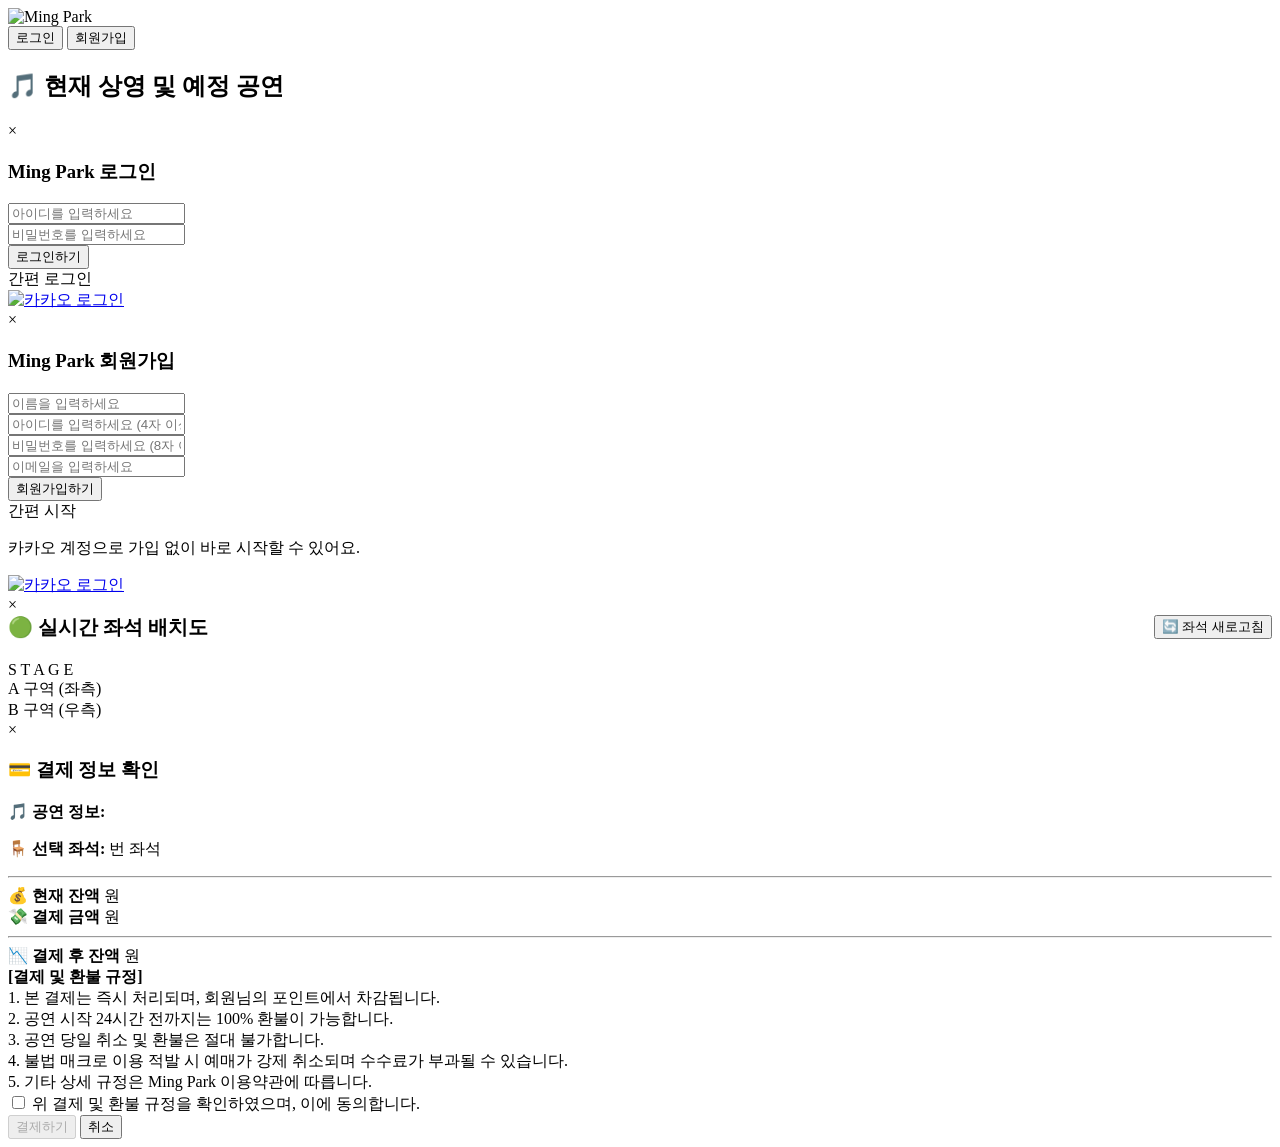
==== src/main/resources/static/index.html @ 30ff4caa "공연 삭제 및 수정 API 구현 및 프론트엔드 구현" ====
<!DOCTYPE html>
<html lang="ko">
<head>
    <meta charset="UTF-8">
    <title>Ming Park - 인기 공연 예매</title>
    <link rel="stylesheet" href="/css/style.css">
    <script src="/js/mypage.js" defer></script>
    <style>
        /* 💡 점 3개(케밥 메뉴)를 위한 추가 CSS */
        .concert-card { position: relative; } /* 메뉴 위치 기준점 */
        .kebab-menu { position: absolute; top: 10px; right: 10px; z-index: 10; }
        .kebab-btn {
            background: white; border: 1px solid #ddd; border-radius: 50%;
            width: 30px; height: 30px; font-size: 18px; font-weight: bold;
            cursor: pointer; display: flex; align-items: center; justify-content: center;
            box-shadow: 0 2px 4px rgba(0,0,0,0.1); padding-bottom: 4px;
        }
        .kebab-dropdown {
            display: none; position: absolute; right: 0; top: 35px;
            background: white; border: 1px solid #ddd; box-shadow: 0 4px 8px rgba(0,0,0,0.15);
            border-radius: 5px; min-width: 100px; overflow: hidden;
        }
        .kebab-dropdown.show { display: block; }
        .kebab-dropdown button {
            width: 100%; padding: 10px; border: none; background: transparent;
            color: #dc3545; font-weight: bold; cursor: pointer; text-align: center;
        }
        .kebab-dropdown button:hover { background: #f8d7da; }
    </style>
</head>
<body>

<div class="navbar">
    <div class="navbar-brand" onclick="showListPage()">
        <img class="brand-logo" src="/images/mingpark-logo.png" alt="Ming Park">
    </div>
    <div class="auth-area" id="auth-area"></div>
</div>

<div class="container">
    <section id="list-section" class="page-section active">
        <h2>🎵 현재 상영 및 예정 공연</h2>
        <div id="concert-container"></div>
        <div id="pagination"></div>
    </section>

    <section id="detail-section" class="page-section">
        <div class="detail-layout" id="detail-content"></div>
    </section>

    <section id="mypage-section" class="page-section"></section>
</div>

<div class="modal-overlay" id="login-modal">
    <div class="modal-box">
        <span class="modal-close" onclick="closeModal('login-modal')">&times;</span>
        <h3>Ming Park 로그인</h3>
        <div class="input-group"><input type="text" id="loginId" placeholder="아이디를 입력하세요"></div>
        <div class="input-group"><input type="password" id="password" placeholder="비밀번호를 입력하세요"></div>
        <button class="modal-submit" onclick="handleLogin()">로그인하기</button>
        <div class="modal-divider">간편 로그인</div>
        <a class="kakao-login-button" href="/members/kakao/login" aria-label="카카오 로그인">
            <img src="/images/kakao_login_medium_narrow.png" alt="카카오 로그인">
        </a>
    </div>
</div>

<div class="modal-overlay" id="signup-modal">
    <div class="modal-box">
        <span class="modal-close" onclick="closeModal('signup-modal')">&times;</span>
        <h3>Ming Park 회원가입</h3>
        <div class="input-group"><input type="text" id="newName" placeholder="이름을 입력하세요"></div>
        <div class="input-group"><input type="text" id="newLoginId" placeholder="아이디를 입력하세요 (4자 이상)"></div>
        <div class="input-group"><input type="password" id="newPassword" placeholder="비밀번호를 입력하세요 (8자 이상)"></div>
        <div class="input-group"><input type="email" id="newEmail" placeholder="이메일을 입력하세요"></div>
        <button class="modal-submit" onclick="handleSignup()">회원가입하기</button>
        <div class="modal-divider">간편 시작</div>
        <p class="social-hint">카카오 계정으로 가입 없이 바로 시작할 수 있어요.</p>
        <a class="kakao-login-button" href="/members/kakao/login" aria-label="카카오로 시작하기">
            <img src="/images/kakao_login_medium_narrow.png" alt="카카오 로그인">
        </a>
    </div>
</div>

<div class="modal-overlay" id="seat-modal">
    <div class="modal-box seat-modal-box">
        <span class="modal-close" onclick="closeModal('seat-modal')">&times;</span>
        <div style="display: flex; justify-content: space-between; align-items: center; margin-bottom: 20px;">
            <h3 style="margin: 0; font-size: 20px;">🟢 실시간 좌석 배치도</h3>
            <button id="refresh-seats-btn" class="refresh-btn">
                <span>🔄</span> 좌석 새로고침
            </button>
        </div>
        <div class="stage-area">S T A G E</div>
        <div class="zone-container">
            <div class="seat-zone"><div class="zone-title">A 구역 (좌측)</div><div id="zone-A" class="seat-grid"></div></div>
            <div class="seat-zone"><div class="zone-title">B 구역 (우측)</div><div id="zone-B" class="seat-grid"></div></div>
        </div>
    </div>
</div>

<div class="modal-overlay" id="payment-modal">
    <div class="modal-box payment-modal-box">
        <span class="modal-close" onclick="cancelPayment()">&times;</span>
        <h3 class="payment-header">💳 결제 정보 확인</h3>

        <div class="receipt-box">
            <p><strong>🎵 공연 정보:</strong> <span id="pay-concert-title"></span></p>
            <p><strong>🪑 선택 좌석:</strong> <span id="pay-seat-number"></span>번 좌석</p>

            <hr class="divider-dashed">

            <div class="receipt-row">
                <span><strong>💰 현재 잔액</strong></span>
                <span><span id="my-point" class="receipt-value"></span> 원</span>
            </div>

            <div class="receipt-row">
                <span><strong>💸 결제 금액</strong></span>
                <span><span id="pay-price" class="receipt-value text-red"></span> 원</span>
            </div>

            <hr class="divider-solid">

            <div class="receipt-row">
                <span><strong>📉 결제 후 잔액</strong></span>
                <span><span id="pay-remain-point" class="receipt-value text-bold"></span> 원</span>
            </div>
        </div>

        <div class="terms-box">
            <strong>[결제 및 환불 규정]</strong><br>
            1. 본 결제는 즉시 처리되며, 회원님의 포인트에서 차감됩니다.<br>
            2. 공연 시작 24시간 전까지는 100% 환불이 가능합니다.<br>
            3. 공연 당일 취소 및 환불은 절대 불가합니다.<br>
            4. 불법 매크로 이용 적발 시 예매가 강제 취소되며 수수료가 부과될 수 있습니다.<br>
            5. 기타 상세 규정은 Ming Park 이용약관에 따릅니다.
        </div>

        <label class="agree-label">
            <input type="checkbox" id="agree-checkbox" class="agree-checkbox" onchange="togglePayButton()">
            <span>위 결제 및 환불 규정을 확인하였으며, 이에 동의합니다.</span>
        </label>

        <div class="btn-group">
            <button class="btn btn-primary" id="btn-pay-submit" onclick="proceedPayment()" disabled>결제하기</button>
            <button class="btn btn-danger" onclick="cancelPayment()">취소</button>
        </div>
    </div>
</div>

<script>
    let currentPage = 0;
    let targetConcertId = null;
    let myCurrentPoints = 0;
    let currentReservationId = null;
    let currentConcertTitle = "";
    let currentConcertPrice = 0;

    window.onload = function() {
        syncLoginStatus();
        loadConcerts(currentPage);

        const urlParams = new URLSearchParams(window.location.search);
        const targetId = urlParams.get('target');

        if (targetId) {
            loadConcertDetail(targetId);
        }
    };

    function checkLoginStatus() {
        const authArea = document.getElementById('auth-area');
        const loginUser = localStorage.getItem("loginMemberName");
        const loginRole = localStorage.getItem("loginMemberRole");

        if (loginUser) {
            const registerButton = loginRole === 'ADMIN'
                ? `<button class="nav-btn btn-primary" onclick="location.href='/register.html'">공연 등록</button>`
                : '';
            authArea.innerHTML = `
                <span class="user-welcome" style="cursor:pointer;" onclick="showMyPage()">👋 ${loginUser}님 환영합니다!</span>
                ${registerButton}
                <button class="nav-btn btn-secondary" onclick="handleLogout()">로그아웃</button>
            `;
        } else {
            authArea.innerHTML = `
                <button class="nav-btn btn-primary" onclick="openModal('login-modal')">로그인</button>
                <button class="nav-btn btn-secondary" onclick="openModal('signup-modal')">회원가입</button>
            `;
        }
    }

    function openModal(id) { document.getElementById(id).style.display = 'flex'; }
    function closeModal(id) { document.getElementById(id).style.display = 'none'; }

    function syncLoginStatus() {
        fetch('/members/me', { credentials: 'include' })
            .then(res => res.json())
            .then(result => {
                if (result.status === 'authenticated') {
                    localStorage.setItem("loginMemberName", result.memberName);
                    localStorage.setItem("loginMemberRole", result.role);
                } else {
                    localStorage.removeItem("loginMemberName");
                    localStorage.removeItem("loginMemberRole");
                }
                checkLoginStatus();
            })
            .catch(() => checkLoginStatus());
    }

    function handleLogin() {
        const loginId = document.getElementById('loginId').value;
        const password = document.getElementById('password').value;
        fetch('/members/login', {
            method: 'POST',
            headers: { 'Content-Type': 'application/json' },
            credentials: 'include',
            body: JSON.stringify({ loginId, password })
        })
            .then(res => res.json())
            .then(result => {
                if (result.status === 'success') {
                    alert(result.memberName + '님, 환영합니다!');
                    localStorage.setItem("loginMemberName", result.memberName);
                    localStorage.setItem("loginMemberRole", result.role);
                    closeModal('login-modal');
                    checkLoginStatus();
                    loadConcerts(currentPage); // 💡 로그인 시 관리자 메뉴 확인을 위해 목록 새로고침
                } else { alert('정보를 다시 확인해주세요.'); }
            });
    }

    function handleSignup() {
        const name = document.getElementById('newName').value;
        const loginId = document.getElementById('newLoginId').value;
        const password = document.getElementById('newPassword').value;
        const email = document.getElementById('newEmail').value;
        fetch('/members/signup', {
            method: 'POST',
            headers: { 'Content-Type': 'application/json' },
            body: JSON.stringify({ name, loginId, password, email })
        })
            .then(res => res.json())
            .then(result => {
                if (result.status === 'success') {
                    alert('회원가입 완료!'); closeModal('signup-modal'); openModal('login-modal');
                }
            });
    }

    function handleLogout() {
        fetch('/members/logout', { method: 'POST' }).finally(() => {
            localStorage.removeItem("loginMemberName");
            localStorage.removeItem("loginMemberRole");

            const loginIdInput = document.getElementById('loginId');
            const passwordInput = document.getElementById('password');

            if (loginIdInput) loginIdInput.value = '';
            if (passwordInput) passwordInput.value = '';

            alert('로그아웃 되었습니다.');
            showListPage();
            checkLoginStatus();
        });
    }

    function showListPage() {
        document.querySelectorAll('.page-section').forEach(s => s.classList.remove('active'));
        document.getElementById('detail-section').classList.remove('active');
        document.getElementById('mypage-section').classList.remove('active');
        document.getElementById('list-section').classList.add('active');
        loadConcerts(currentPage);
    }

    function showMyPage() {
        const myPageSection = document.getElementById('mypage-section');

        fetch('/mypage.html')
            .then(res => {
                if (!res.ok) throw new Error("mypage.html 파일을 찾을 수 없습니다.");
                return res.text();
            })
            .then(htmlTemplate => {
                myPageSection.innerHTML = htmlTemplate;

                document.querySelectorAll('.page-section').forEach(s => s.classList.remove('active'));
                myPageSection.classList.add('active');

                return fetch('/api/users/me/points', { credentials: 'include' });
            })
            .then(res => {
                if (res && (res.status === 401 || res.status === 403)) {
                    handle401Error();
                    return null;
                }
                return res ? res.json() : null;
            })
            .then(data => {
                if (!data) return;

                const name = data.name || localStorage.getItem("loginMemberName") || "-";
                const email = data.email || "-";
                myCurrentPoints = data.point !== undefined ? data.point : myCurrentPoints;

                document.getElementById('my-name').innerText = name;
                document.getElementById('my-email').innerText = email;
                document.getElementById('my-point').innerText = Number(myCurrentPoints).toLocaleString() + "P";
            })
            .catch((err) => {
                console.warn("백엔드 API 미완성 또는 유휴 상태로 가상 마이페이지 데이터 출력: ", err.message);
                if (document.getElementById('my-name')) {
                    document.getElementById('my-name').innerText = localStorage.getItem("loginMemberName") || "테스트유저";
                    document.getElementById('my-email').innerText = "test-user@mingpark.com";
                    document.getElementById('my-point').innerText = Number(myCurrentPoints).toLocaleString() + "P";
                }
            });
    }

    // 💡 loadConcerts: 관리자일 때만 카드 우측 상단에 점 3개 메뉴 렌더링
    function loadConcerts(page) {
        currentPage = page;
        fetch(`/api/concerts?page=${page}&size=6`)
            .then(res => res.json())
            .then(data => {
                const container = document.getElementById('concert-container');
                container.innerHTML = '';

                const userRole = localStorage.getItem("loginMemberRole");
                const isAdmin = userRole === 'ADMIN';

                data.content.forEach(concert => {
                    const card = document.createElement('div');
                    card.className = 'concert-card';
                    card.onclick = () => loadConcertDetail(concert.concertId);

                    // 💡 점 3개(케밥 메뉴) HTML. 이벤트 버블링 방지 처리 포함
                    const kebabHtml = isAdmin ? `
    <div class="kebab-menu" onclick="event.stopPropagation()">
        <button class="kebab-btn" onclick="toggleKebabMenu(event, ${concert.concertId})">⋮</button>
        <div id="dropdown-${concert.concertId}" class="kebab-dropdown">
            <button onclick="editConcertAction(${concert.concertId})">공연 수정</button> <!-- 💡 추가 -->
            <button onclick="deleteConcertAction(event, ${concert.concertId})">공연 삭제</button>
        </div>
    </div>
` : '';

                    card.innerHTML = `
                        ${kebabHtml}
                        <div>
                            <img class="concert-image" src="${concert.image}">
                            <div class="concert-title">${concert.concertTitle}</div>
                            <div class="concert-info">📍 장소: ${concert.place || '추후 공지'}</div>
                            <div class="concert-info">📅 날짜: ${concert.concertDate}</div>
                        </div>
                    `;
                    container.appendChild(card);
                });
                renderPagination(data.totalPages);
            });
    }

    function loadConcertDetail(concertId) {
        targetConcertId = concertId;
        fetch(`/api/concerts/${concertId}`)
            .then(res => res.json())
            .then(concert => {
                currentConcertTitle = concert.concertTitle;
                currentConcertPrice = concert.concertPrice;
                const detailContent = document.getElementById('detail-content');
                const priceFormatted = Number(concert.concertPrice).toLocaleString();

                detailContent.innerHTML = `
                    <section><img class="poster" src="${concert.image}"></section>
                    <section>
                        <h1 class="detail-title">${concert.concertTitle}</h1>
                        <p class="description">${concert.description || '등록된 공연 설명이 없습니다.'}</p>
                        <div class="info-row"><span class="info-label">장소</span><span>${concert.place || '장소 미정'}</span></div>
                        <div class="info-row"><span class="info-label">공연 일정</span><span>${concert.concertDate} ${concert.concertTime}</span></div>
                        <div class="info-row"><span class="info-label">가격</span><span>${priceFormatted}원</span></div>
                        <div class="info-row"><span class="info-label">예매 여부</span><span>${concert.reservationAvailable ? '예매 가능' : '예매 불가'}</span></div>

                        <div class="actions">
                            <button class="btn btn-secondary" onclick="showListPage()">목록으로</button>
                            <button class="btn btn-primary" ${concert.reservationAvailable ? '' : 'disabled'} onclick="tryReserve()">
                                ${concert.reservationAvailable ? '예매하기' : '예매 불가'}
                            </button>
                        </div>
                    </section>
                `;
                document.getElementById('list-section').classList.remove('active');
                document.getElementById('detail-section').classList.add('active');
            })
            .catch(() => alert("공연 상세 정보를 불러오는 데 실패했습니다."));
    }

    function tryReserve() {
        const loginUser = localStorage.getItem("loginMemberName");
        if (!loginUser) {
            alert("🔒 로그인이 필요한 서비스입니다! 상단의 로그인 버튼을 이용해 주세요.");
            openModal('login-modal');
            return;
        }
        openModal('seat-modal');
        loadSeats();
    }

    function loadSeats() {
        if (!targetConcertId) return;

        const zoneA = document.getElementById("zone-A");
        const zoneB = document.getElementById("zone-B");
        zoneA.innerHTML = "동기화 중...";
        zoneB.innerHTML = "동기화 중...";

        fetch(`/api/concerts/${targetConcertId}/seats`, { credentials: 'include' })
            .then(res => {
                if (res.status === 401) {
                    handle401Error();
                    throw new Error("Unauthorized");
                }
                return res.json();
            })
            .then(data => {
                zoneA.innerHTML = "";
                zoneB.innerHTML = "";

                data.forEach(seat => {
                    const seatDiv = document.createElement("div");
                    seatDiv.className = `seat ${seat.status}`;
                    seatDiv.innerText = seat.seatNumber;

                    if (seat.status === 'AVAILABLE') {
                        seatDiv.onclick = () => {
                            if (confirm(`${seat.seatNumber}번 좌석을 선택 하시겠습니까?`)) {
                                const actualSeatId = seat.seatId !== undefined ? seat.seatId : (seat.id !== undefined ? seat.id : seat.seatNumber);
                                startReservationFlow(targetConcertId, actualSeatId, seat.seatNumber);
                            }
                        };
                    }

                    if (seat.seatNumber <= 25) zoneA.appendChild(seatDiv);
                    else zoneB.appendChild(seatDiv);
                });
            })
            .catch(() => {
                zoneA.innerHTML = ""; zoneB.innerHTML = "";
                for (let i = 1; i <= 50; i++) {
                    const seatDiv = document.createElement("div");
                    seatDiv.className = `seat AVAILABLE`;
                    seatDiv.innerText = i;
                    seatDiv.onclick = () => {
                        if (confirm(`${i}번 좌석을 선택하시겠습니까?`)) {
                            startReservationFlow(targetConcertId, i, i);
                        }
                    };
                    if (i <= 25) zoneA.appendChild(seatDiv);
                    else zoneB.appendChild(seatDiv);
                }
            });
    }

    function startReservationFlow(concertId, seatId, seatNumber) {
        //좌석 선정시 HOLD 상태로 바꾸는 API 호출
        fetch(`/api/concerts/${concertId}/seats/${seatId}/hold`, {
            method: 'POST',
            headers: { 'Content-Type': 'application/json' },
            credentials: 'include'
        })
            .then(async res => {
                if (res.status === 401) {
                    handle401Error();
                    return;
                }

                const result = await res.json();

                if (res.ok) {
                    const reservationResult = await createReservation(concertId, seatId);

                    if (!reservationResult || reservationResult.status !== "success") {
                        alert(reservationResult?.message || "예매 생성에 실패했습니다.");
                        loadSeats();
                        return;
                    }
                    const reservationId = reservationResult.reservationId;

                    currentReservationId = reservationId;

                    try {
                        const pointRes = await fetch('/api/users/me/points', { credentials: 'include' });
                        if (pointRes.ok) {
                            const pointData = await pointRes.json();
                            myCurrentPoints = pointData.point !== undefined ? pointData.point : 0;
                        }
                    } catch (e) {
                        console.error("잔액 조회 중 에러 발생:", e);
                    }

                    document.getElementById("pay-concert-title").innerText = currentConcertTitle;
                    document.getElementById("pay-seat-number").innerText = seatNumber;
                    document.getElementById("pay-price").innerText = Number(currentConcertPrice).toLocaleString();
                    document.getElementById("my-point").innerText = Number(myCurrentPoints).toLocaleString();

                    const remainPoint = myCurrentPoints - currentConcertPrice;
                    const remainEl = document.getElementById("pay-remain-point");

                    if (remainPoint < 0) {
                        remainEl.innerText = "잔액 부족 (" + Number(remainPoint).toLocaleString() + ")";
                        remainEl.style.color = "#e53935";
                    } else {
                        remainEl.innerText = Number(remainPoint).toLocaleString();
                        remainEl.style.color = "#4CAF50";
                    }

                    document.getElementById("agree-checkbox").checked = false;
                    const payBtn = document.getElementById("btn-pay-submit");
                    payBtn.disabled = true;
                    payBtn.style.backgroundColor = "#ccc";
                    payBtn.style.cursor = "not-allowed";

                    openModal('payment-modal');

                } else {
                    alert(result.message || "아쉽습니다! 이미 다른 분이 선택한 좌석입니다.");
                    loadSeats();
                }
            })
            .catch(() => {
                alert("좌석 선점 중 오류가 발생했습니다.");
                loadSeats();
            });
    }

    async function createReservation(concertId, seatId) {
        const res = await fetch(`/api/concerts/${concertId}/seats/${seatId}/reservations`, {
            method: 'POST',
            headers: { 'Content-Type': 'application/json' },
            credentials: 'include'
        });

        if (res.status === 401) {
            handle401Error();
            return null;
        }

        return await res.json();
    }

    async function payReservation(reservationId) {
        const res = await fetch(`/api/reservations/${reservationId}/payment`, {
            method: 'POST',
            headers: { 'Content-Type': 'application/json' },
            credentials: 'include'
        });

        const result = await res.json();

        if (res.ok && result.status === "success") {
            alert(result.message || "결제가 완료되었습니다.");
        } else {
            alert(result.message || "결제에 실패했습니다.");
        }
    }

    async function failReservation(reservationId) {
        const res = await fetch(`/api/reservations/${reservationId}/fail`, {
            method: 'POST',
            headers: { 'Content-Type': 'application/json' },
            credentials: 'include'
        });

        if (res.status === 401) {
            handle401Error();
            return null;
        }

        return await res.json();
    }

    function handle401Error() {
        alert("🔒 세션이 만료되어 로그인이 해제되었습니다. 다시 로그인해 주세요!");
        closeModal('seat-modal');
        localStorage.removeItem("loginMemberName");
        localStorage.removeItem("loginMemberRole");
        checkLoginStatus();
        showListPage();
    }

    function renderPagination(totalPages) {
        const pageContainer = document.getElementById('pagination');
        pageContainer.innerHTML = '';
        if (totalPages <= 1) return;

        const prevBtn = document.createElement('button');
        prevBtn.className = 'page-btn'; prevBtn.innerText = '이전';
        prevBtn.disabled = currentPage === 0; prevBtn.onclick = () => loadConcerts(currentPage - 1);
        pageContainer.appendChild(prevBtn);

        for (let i = 0; i < totalPages; i++) {
            const btn = document.createElement('button');
            btn.className = `page-btn ${i === currentPage ? 'active' : ''}`;
            btn.innerText = i + 1; btn.onclick = () => loadConcerts(i);
            pageContainer.appendChild(btn);
        }

        const nextBtn = document.createElement('button');
        nextBtn.className = 'page-btn'; nextBtn.innerText = '다음';
        nextBtn.disabled = currentPage === totalPages - 1; nextBtn.onclick = () => loadConcerts(currentPage + 1);
        pageContainer.appendChild(nextBtn);
    }

    async function proceedPayment() {
        closeModal('payment-modal');
        await payReservation(currentReservationId);
        closeModal('seat-modal');
        loadSeats();
    }

    async function cancelPayment() {
        closeModal('payment-modal');
        await failReservation(currentReservationId);
        alert("결제가 취소되었습니다.");
        closeModal('seat-modal');
        loadSeats();
    }

    document.getElementById("refresh-seats-btn").onclick = loadSeats;
    function togglePayButton() {
        const isChecked = document.getElementById("agree-checkbox").checked;
        document.getElementById("btn-pay-submit").disabled = !isChecked;
    }

    // 💡 점 3개 팝업 메뉴 토글 함수
    function toggleKebabMenu(event, concertId) {
        event.stopPropagation(); // 카드 클릭(상세페이지 이동) 방지
        const dropdown = document.getElementById(`dropdown-${concertId}`);

        // 다른 열려있는 메뉴 닫기
        document.querySelectorAll('.kebab-dropdown').forEach(el => {
            if(el !== dropdown) el.classList.remove('show');
        });
        dropdown.classList.toggle('show');
    }

    // 💡 실제 공연 삭제 호출 함수
    function deleteConcertAction(event, concertId) {
        event.stopPropagation(); // 카드 클릭 방지
        if (!confirm("⚠️ 정말 이 공연을 삭제하시겠습니까? 연결된 좌석과 예매 내역이 모두 삭제됩니다.")) {
            document.getElementById(`dropdown-${concertId}`).classList.remove('show');
            return;
        }

        fetch(`/api/concerts/${concertId}`, {
            method: 'DELETE',
            credentials: 'include'
        })
            .then(async res => {
                if (res.ok) {
                    alert("공연이 성공적으로 삭제되었습니다.");
                    loadConcerts(currentPage); // 새로고침 없이 해당 페이지 목록 갱신
                } else {
                    const errorText = await res.text();
                    alert("삭제 실패: " + errorText);
                }
            })
            .catch(err => {
                console.error("삭제 중 에러:", err);
                alert("서버와 통신 중 오류가 발생했습니다.");
            });
    }

    // 💡 빈 화면 클릭 시 열려있는 팝업 메뉴 모두 닫기
    document.addEventListener('click', function() {
        document.querySelectorAll('.kebab-dropdown').forEach(el => {
            el.classList.remove('show');
        });
    });

    // index.html 에 있는 수정 버튼 함수
    function editConcertAction(concertId) {
        fetch(`/api/concerts/${concertId}`)
            .then(res => res.json())
            .then(concert => {
                // 데이터를 통째로 저장해서 넘깁니다.
                localStorage.setItem("editConcertData", JSON.stringify(concert));
                location.href = `/register.html?mode=edit&id=${concertId}`;
            });
    }
</script>
</body>
</html>
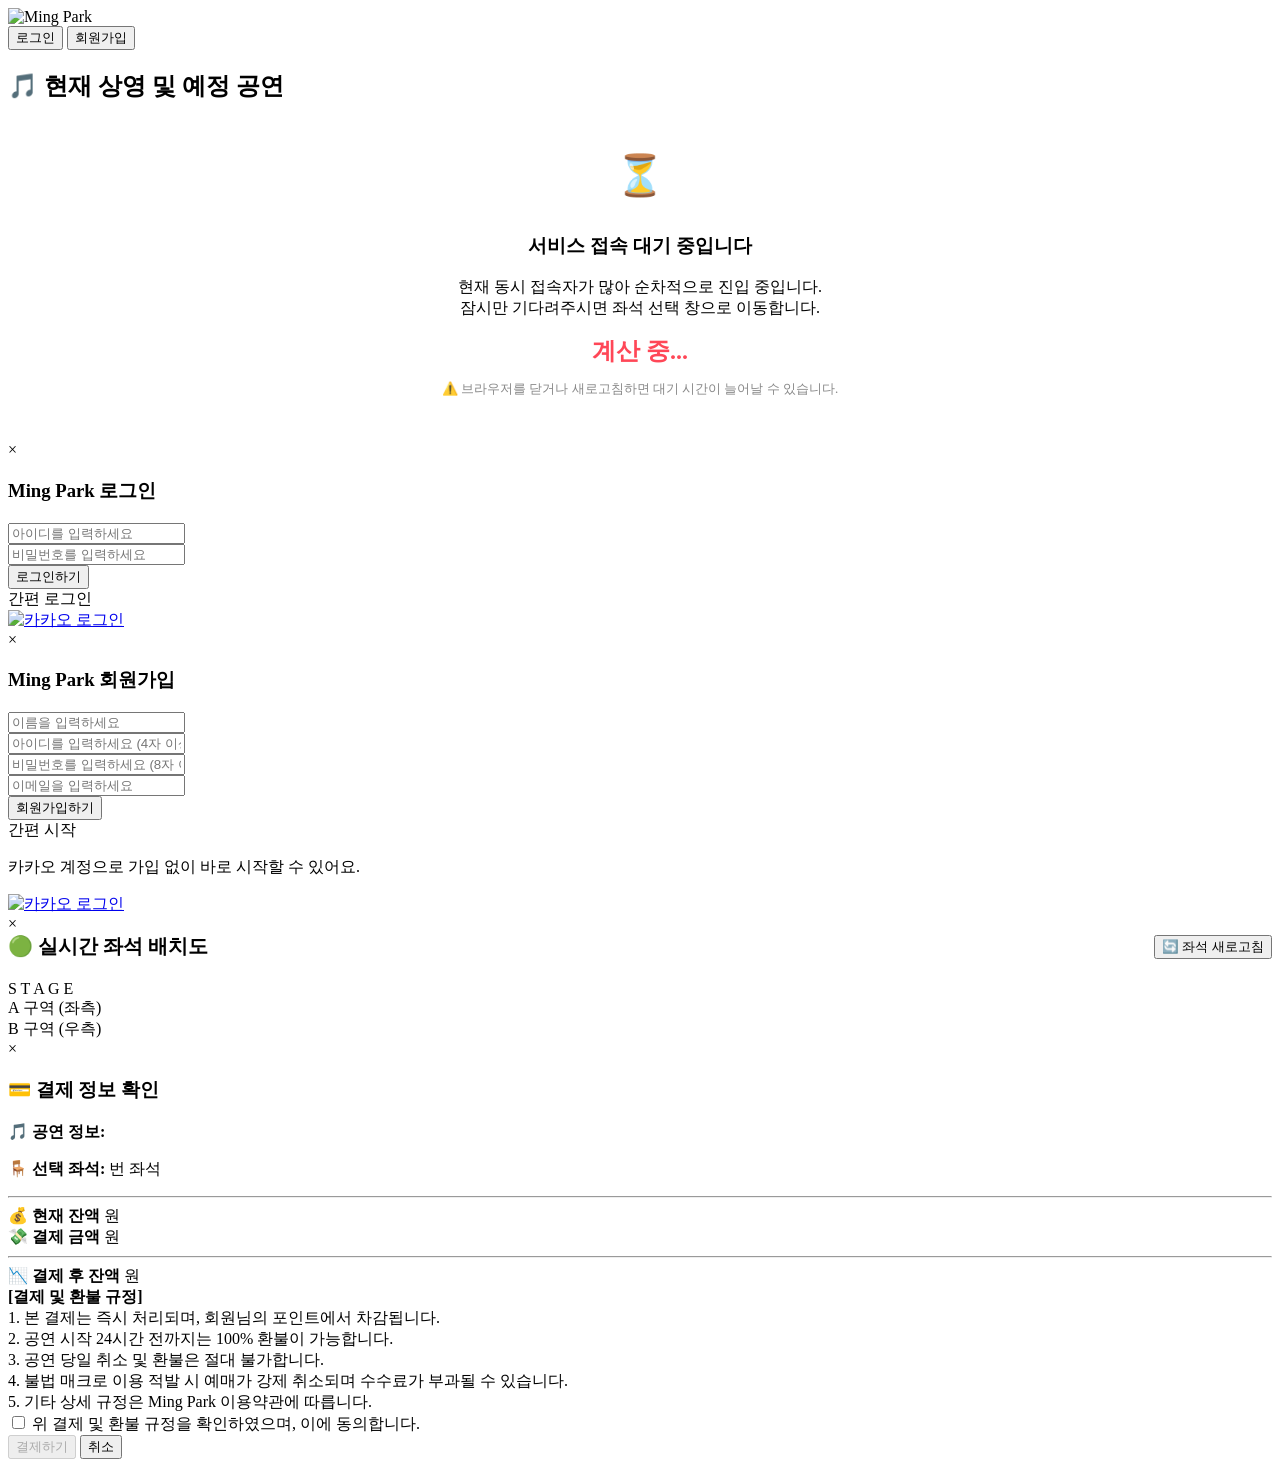
==== commit 27f6d109: "Merge pull request #62 from minggure/Yunbranch feat: Redis 기반 동적 대기열 시스템 구현" ====
--- a/src/main/resources/static/index.html
+++ b/src/main/resources/static/index.html
@@ -4,28 +4,25 @@
     <meta charset="UTF-8">
     <title>Ming Park - 인기 공연 예매</title>
     <link rel="stylesheet" href="/css/style.css">
-    <script src="/js/mypage.js" defer></script>
     <style>
-        /* 💡 점 3개(케밥 메뉴)를 위한 추가 CSS */
-        .concert-card { position: relative; } /* 메뉴 위치 기준점 */
-        .kebab-menu { position: absolute; top: 10px; right: 10px; z-index: 10; }
-        .kebab-btn {
-            background: white; border: 1px solid #ddd; border-radius: 50%;
-            width: 30px; height: 30px; font-size: 18px; font-weight: bold;
-            cursor: pointer; display: flex; align-items: center; justify-content: center;
-            box-shadow: 0 2px 4px rgba(0,0,0,0.1); padding-bottom: 4px;
-        }
-        .kebab-dropdown {
-            display: none; position: absolute; right: 0; top: 35px;
-            background: white; border: 1px solid #ddd; box-shadow: 0 4px 8px rgba(0,0,0,0.15);
-            border-radius: 5px; min-width: 100px; overflow: hidden;
-        }
-        .kebab-dropdown.show { display: block; }
-        .kebab-dropdown button {
-            width: 100%; padding: 10px; border: none; background: transparent;
-            color: #dc3545; font-weight: bold; cursor: pointer; text-align: center;
-        }
-        .kebab-dropdown button:hover { background: #f8d7da; }
+        /* 대기열 전용 심플 스타일링 추가 */
+        .waiting-box {
+            text-align: center;
+            padding: 30px;
+        }
+        .waiting-spinner {
+            font-size: 40px;
+            margin-bottom: 15px;
+            animation: spin 2s linear infinite;
+            display: inline-block;
+        }
+        @keyframes spin { 0% { transform: rotate(0deg); } 100% { transform: rotate(360deg); } }
+        .queue-count {
+            font-size: 24px;
+            color: #ff4757;
+            font-weight: bold;
+            margin: 10px 0;
+        }
     </style>
 </head>
 <body>
@@ -49,6 +46,18 @@
     </section>
 
     <section id="mypage-section" class="page-section"></section>
+</div>
+
+<div class="modal-overlay" id="waiting-modal">
+    <div class="modal-box">
+        <div class="waiting-box">
+            <div class="waiting-spinner">⏳</div>
+            <h3>서비스 접속 대기 중입니다</h3>
+            <p>현재 동시 접속자가 많아 순차적으로 진입 중입니다.<br>잠시만 기다려주시면 좌석 선택 창으로 이동합니다.</p>
+            <div class="queue-count" id="queue-wait-count">계산 중...</div>
+            <p style="font-size: 13px; color: #888;">⚠️ 브라우저를 닫거나 새로고침하면 대기 시간이 늘어날 수 있습니다.</p>
+        </div>
+    </div>
 </div>
 
 <div class="modal-overlay" id="login-modal">
@@ -156,6 +165,7 @@
     let currentReservationId = null;
     let currentConcertTitle = "";
     let currentConcertPrice = 0;
+    let pollingIntervalId = null;
 
     window.onload = function() {
         syncLoginStatus();
@@ -227,7 +237,6 @@
                     localStorage.setItem("loginMemberRole", result.role);
                     closeModal('login-modal');
                     checkLoginStatus();
-                    loadConcerts(currentPage); // 💡 로그인 시 관리자 메뉴 확인을 위해 목록 새로고침
                 } else { alert('정보를 다시 확인해주세요.'); }
             });
     }
@@ -310,7 +319,7 @@
                 document.getElementById('my-point').innerText = Number(myCurrentPoints).toLocaleString() + "P";
             })
             .catch((err) => {
-                console.warn("백엔드 API 미완성 또는 유휴 상태로 가상 마이페이지 데이터 출력: ", err.message);
+                console.warn("가상 데이터 출력: ", err.message);
                 if (document.getElementById('my-name')) {
                     document.getElementById('my-name').innerText = localStorage.getItem("loginMemberName") || "테스트유저";
                     document.getElementById('my-email').innerText = "test-user@mingpark.com";
@@ -319,7 +328,6 @@
             });
     }
 
-    // 💡 loadConcerts: 관리자일 때만 카드 우측 상단에 점 3개 메뉴 렌더링
     function loadConcerts(page) {
         currentPage = page;
         fetch(`/api/concerts?page=${page}&size=6`)
@@ -327,28 +335,11 @@
             .then(data => {
                 const container = document.getElementById('concert-container');
                 container.innerHTML = '';
-
-                const userRole = localStorage.getItem("loginMemberRole");
-                const isAdmin = userRole === 'ADMIN';
-
                 data.content.forEach(concert => {
                     const card = document.createElement('div');
                     card.className = 'concert-card';
                     card.onclick = () => loadConcertDetail(concert.concertId);
-
-                    // 💡 점 3개(케밥 메뉴) HTML. 이벤트 버블링 방지 처리 포함
-                    const kebabHtml = isAdmin ? `
-    <div class="kebab-menu" onclick="event.stopPropagation()">
-        <button class="kebab-btn" onclick="toggleKebabMenu(event, ${concert.concertId})">⋮</button>
-        <div id="dropdown-${concert.concertId}" class="kebab-dropdown">
-            <button onclick="editConcertAction(${concert.concertId})">공연 수정</button> <!-- 💡 추가 -->
-            <button onclick="deleteConcertAction(event, ${concert.concertId})">공연 삭제</button>
-        </div>
-    </div>
-` : '';
-
                     card.innerHTML = `
-                        ${kebabHtml}
                         <div>
                             <img class="concert-image" src="${concert.image}">
                             <div class="concert-title">${concert.concertTitle}</div>
@@ -396,6 +387,7 @@
             .catch(() => alert("공연 상세 정보를 불러오는 데 실패했습니다."));
     }
 
+    /* 🌟 [수정] 2. 예매하기 클릭 시 대기열 참가 프로세스로 전면 교체 */
     function tryReserve() {
         const loginUser = localStorage.getItem("loginMemberName");
         if (!loginUser) {
@@ -403,8 +395,56 @@
             openModal('login-modal');
             return;
         }
-        openModal('seat-modal');
-        loadSeats();
+
+        if (!targetConcertId) return;
+
+        // 대기열 참가 API 요청 호출
+        openModal('waiting-modal');
+        document.getElementById('queue-wait-count').innerText = "대기열 등록 중...";
+
+        fetch(`/api/concerts/${targetConcertId}/waiting/join`, { method: 'POST', credentials: 'include' })
+            .then(res => res.json())
+            .then(data => {
+                if (data.status === 'ALLOWED') {
+                    // 이미 허가된 유저인 경우 즉시 좌석 선택창으로 워프
+                    closeModal('waiting-modal');
+                    openModal('seat-modal');
+                    loadSeats();
+                } else {
+                    // 대기 상태인 경우 1초마다 실시간 순번 조회 시작 (Polling)
+                    document.getElementById('queue-wait-count').innerText = `내 앞 대기 인원: ${data.rank}명`;
+                    startWaitingPolling();
+                }
+            })
+            .catch(() => {
+                alert("대기열 참가에 실패했습니다. 다시 시도해 주세요.");
+                closeModal('waiting-modal');
+            });
+    }
+
+    /* 🌟 [추가] 3. 1초 간격 실시간 대기 순번 추적 타이머 함수 */
+    function startWaitingPolling() {
+        if (pollingIntervalId) clearInterval(pollingIntervalId);
+
+        pollingIntervalId = setInterval(() => {
+            fetch(`/api/concerts/${targetConcertId}/waiting/status`, { credentials: 'include' })
+                .then(res => res.json())
+                .then(data => {
+                    if (data.status === 'ALLOWED') {
+                        //내 차례가 되면 대기열 모달 닫고 좌석 모달 오픈
+                        clearInterval(pollingIntervalId);
+                        pollingIntervalId = null;
+                        closeModal('waiting-modal');
+
+                        openModal('seat-modal');
+                        loadSeats();
+                    } else {
+                        // 아직 대기 중이면 화면 텍스트 실시간 갱신
+                        document.getElementById('queue-wait-count').innerText = `내 앞 대기 인원: ${data.rank}명`;
+                    }
+                })
+                .catch(() => console.error("대기열 상태를 가져오는 중 오류 발생"));
+        }, 1000); // 1초 주기로 체크
     }
 
     function loadSeats() {
@@ -434,7 +474,7 @@
 
                     if (seat.status === 'AVAILABLE') {
                         seatDiv.onclick = () => {
-                            if (confirm(`${seat.seatNumber}번 좌석을 선택 하시겠습니까?`)) {
+                            if (confirm(`${seat.seatNumber}번 좌석을 5분간 임시 선점하시겠습니까?`)) {
                                 const actualSeatId = seat.seatId !== undefined ? seat.seatId : (seat.id !== undefined ? seat.id : seat.seatNumber);
                                 startReservationFlow(targetConcertId, actualSeatId, seat.seatNumber);
                             }
@@ -452,7 +492,7 @@
                     seatDiv.className = `seat AVAILABLE`;
                     seatDiv.innerText = i;
                     seatDiv.onclick = () => {
-                        if (confirm(`${i}번 좌석을 선택하시겠습니까?`)) {
+                        if (confirm(`${i}번 좌석을 5분간 임시 선점하시겠습니까?`)) {
                             startReservationFlow(targetConcertId, i, i);
                         }
                     };
@@ -463,7 +503,6 @@
     }
 
     function startReservationFlow(concertId, seatId, seatNumber) {
-        //좌석 선정시 HOLD 상태로 바꾸는 API 호출
         fetch(`/api/concerts/${concertId}/seats/${seatId}/hold`, {
             method: 'POST',
             headers: { 'Content-Type': 'application/json' },
@@ -489,6 +528,7 @@
 
                     currentReservationId = reservationId;
 
+
                     try {
                         const pointRes = await fetch('/api/users/me/points', { credentials: 'include' });
                         if (pointRes.ok) {
@@ -499,14 +539,17 @@
                         console.error("잔액 조회 중 에러 발생:", e);
                     }
 
+                    // 영수증에 글자 채워넣기
                     document.getElementById("pay-concert-title").innerText = currentConcertTitle;
                     document.getElementById("pay-seat-number").innerText = seatNumber;
                     document.getElementById("pay-price").innerText = Number(currentConcertPrice).toLocaleString();
                     document.getElementById("my-point").innerText = Number(myCurrentPoints).toLocaleString();
 
+                    // 잔액 계산하기 (내 포인트 - 공연 가격)
                     const remainPoint = myCurrentPoints - currentConcertPrice;
                     const remainEl = document.getElementById("pay-remain-point");
 
+                    // 잔액이 마이너스면 빨간색으로 경고, 아니면 초록색으로 표시
                     if (remainPoint < 0) {
                         remainEl.innerText = "잔액 부족 (" + Number(remainPoint).toLocaleString() + ")";
                         remainEl.style.color = "#e53935";
@@ -515,13 +558,17 @@
                         remainEl.style.color = "#4CAF50";
                     }
 
+                    // 창 열 때마다 체크박스 끄고, 결제 버튼 회색으로 잠가두기 (초기화)
                     document.getElementById("agree-checkbox").checked = false;
                     const payBtn = document.getElementById("btn-pay-submit");
                     payBtn.disabled = true;
                     payBtn.style.backgroundColor = "#ccc";
                     payBtn.style.cursor = "not-allowed";
 
+                    // 세팅 다 끝났으니 진짜로 모달창 띄우기!
                     openModal('payment-modal');
+
+
 
                 } else {
                     alert(result.message || "아쉽습니다! 이미 다른 분이 선택한 좌석입니다.");
@@ -611,84 +658,33 @@
         nextBtn.disabled = currentPage === totalPages - 1; nextBtn.onclick = () => loadConcerts(currentPage + 1);
         pageContainer.appendChild(nextBtn);
     }
-
+    //  팝업창에서 [결제하기] 버튼을 클릭했을 때 실행되는 함수
     async function proceedPayment() {
-        closeModal('payment-modal');
+        closeModal('payment-modal'); // 일단 결제창을 닫습니다.
+
+        // 아까 2단계에서 몰래 저장해뒀던 currentReservationId를 꺼내서 결제 API로 보냅니다!
         await payReservation(currentReservationId);
-        closeModal('seat-modal');
-        loadSeats();
-    }
-
+
+        closeModal('seat-modal'); // 뒤에 깔려있던 좌석표 창도 닫아줍니다.
+        loadSeats(); // 최신 좌석 상태로 새로고침
+    }
+
+    //  팝업창에서 [취소] 버튼을 클릭했을 때 실행되는 함수
     async function cancelPayment() {
-        closeModal('payment-modal');
+        closeModal('payment-modal'); // 일단 결제창을 닫습니다.
+
+        // 취소 API로 예약 번호를 보냅니다.
         await failReservation(currentReservationId);
         alert("결제가 취소되었습니다.");
+
         closeModal('seat-modal');
-        loadSeats();
-    }
-
+        loadSeats(); // 좌석을 다시 새로고침해서 파란색(AVAILABLE)으로 돌아온 걸 보여줍니다.
+    }
     document.getElementById("refresh-seats-btn").onclick = loadSeats;
     function togglePayButton() {
         const isChecked = document.getElementById("agree-checkbox").checked;
         document.getElementById("btn-pay-submit").disabled = !isChecked;
     }
-
-    // 💡 점 3개 팝업 메뉴 토글 함수
-    function toggleKebabMenu(event, concertId) {
-        event.stopPropagation(); // 카드 클릭(상세페이지 이동) 방지
-        const dropdown = document.getElementById(`dropdown-${concertId}`);
-
-        // 다른 열려있는 메뉴 닫기
-        document.querySelectorAll('.kebab-dropdown').forEach(el => {
-            if(el !== dropdown) el.classList.remove('show');
-        });
-        dropdown.classList.toggle('show');
-    }
-
-    // 💡 실제 공연 삭제 호출 함수
-    function deleteConcertAction(event, concertId) {
-        event.stopPropagation(); // 카드 클릭 방지
-        if (!confirm("⚠️ 정말 이 공연을 삭제하시겠습니까? 연결된 좌석과 예매 내역이 모두 삭제됩니다.")) {
-            document.getElementById(`dropdown-${concertId}`).classList.remove('show');
-            return;
-        }
-
-        fetch(`/api/concerts/${concertId}`, {
-            method: 'DELETE',
-            credentials: 'include'
-        })
-            .then(async res => {
-                if (res.ok) {
-                    alert("공연이 성공적으로 삭제되었습니다.");
-                    loadConcerts(currentPage); // 새로고침 없이 해당 페이지 목록 갱신
-                } else {
-                    const errorText = await res.text();
-                    alert("삭제 실패: " + errorText);
-                }
-            })
-            .catch(err => {
-                console.error("삭제 중 에러:", err);
-                alert("서버와 통신 중 오류가 발생했습니다.");
-            });
-    }
-
-    // 💡 빈 화면 클릭 시 열려있는 팝업 메뉴 모두 닫기
-    document.addEventListener('click', function() {
-        document.querySelectorAll('.kebab-dropdown').forEach(el => {
-            el.classList.remove('show');
-        });
-    });
-
-    // index.html 에 있는 수정 버튼 함수
-    function editConcertAction(concertId) {
-        fetch(`/api/concerts/${concertId}`)
-            .then(res => res.json())
-            .then(concert => {
-                // 데이터를 통째로 저장해서 넘깁니다.
-                localStorage.setItem("editConcertData", JSON.stringify(concert));
-                location.href = `/register.html?mode=edit&id=${concertId}`;
-            });
-    }
 </script>
 </body>
 </html>
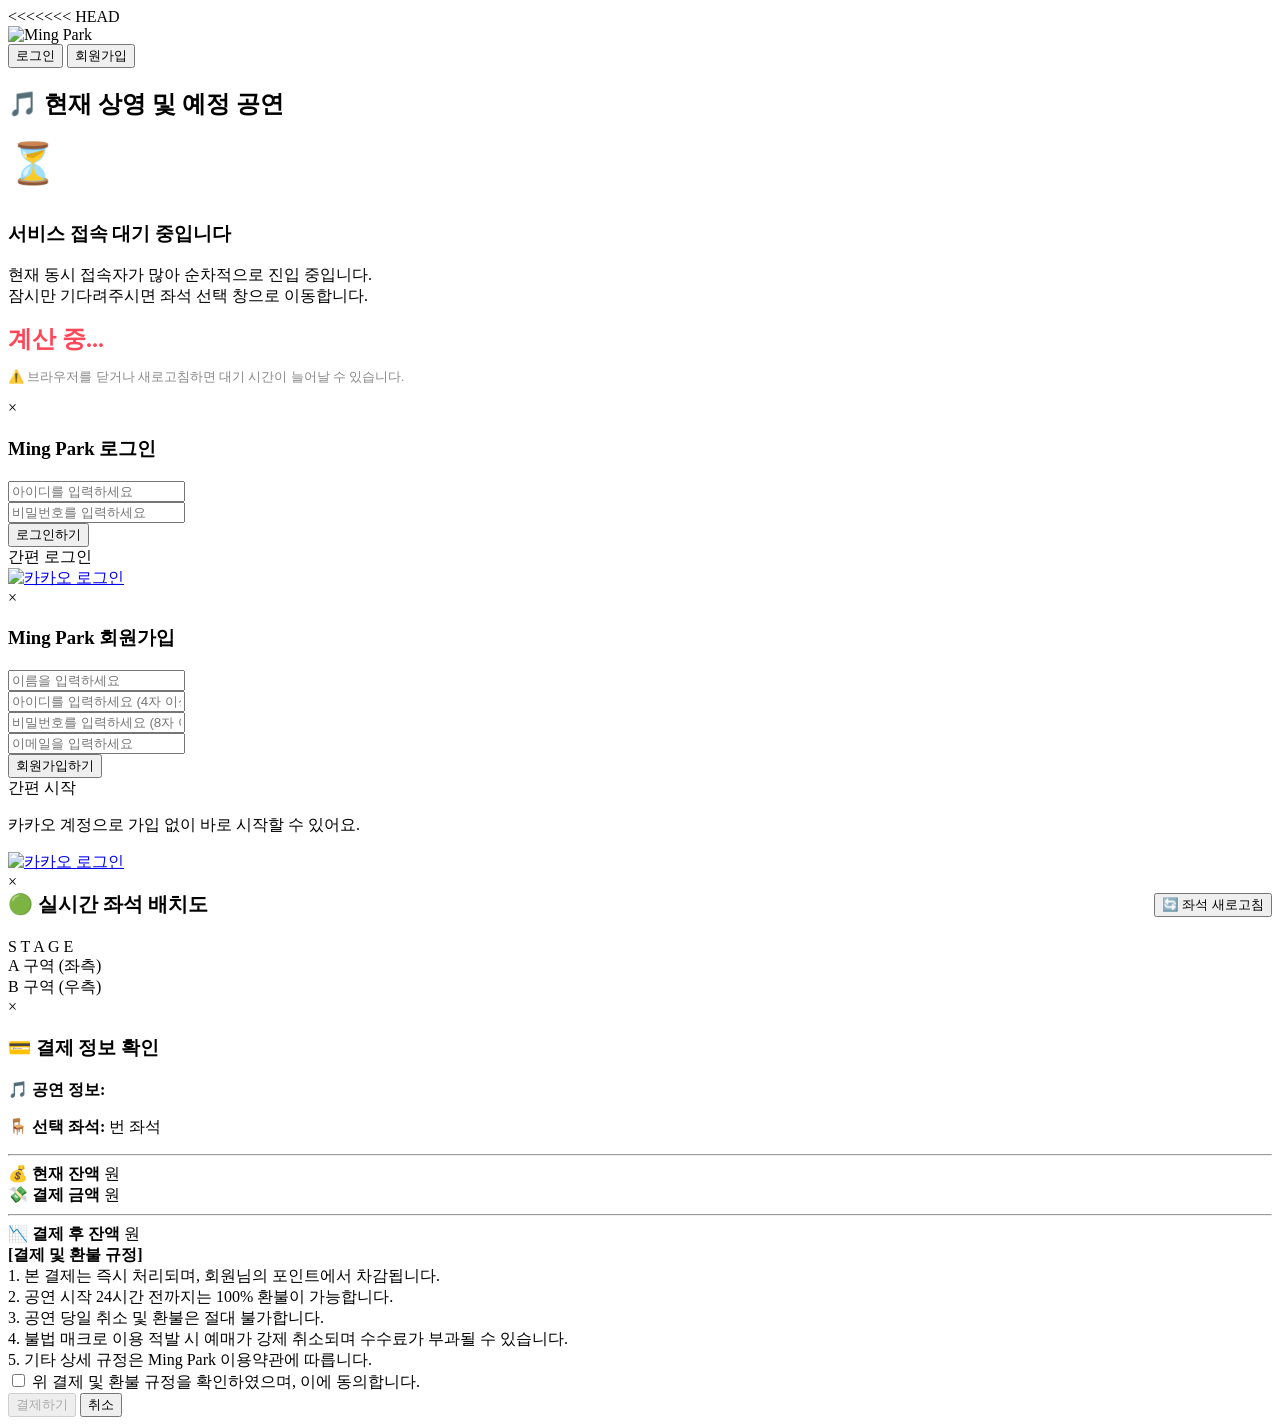
==== commit 931ef1c1: "공연 삭제 수정 API 기능 구현" ====
--- a/src/main/resources/static/index.html
+++ b/src/main/resources/static/index.html
@@ -4,6 +4,30 @@
     <meta charset="UTF-8">
     <title>Ming Park - 인기 공연 예매</title>
     <link rel="stylesheet" href="/css/style.css">
+<<<<<<< HEAD
+    <script src="/js/mypage.js" defer></script>
+    <style>
+        /* 💡 점 3개(케밥 메뉴)를 위한 추가 CSS */
+        .concert-card { position: relative; } /* 메뉴 위치 기준점 */
+        .kebab-menu { position: absolute; top: 10px; right: 10px; z-index: 10; }
+        .kebab-btn {
+            background: white; border: 1px solid #ddd; border-radius: 50%;
+            width: 30px; height: 30px; font-size: 18px; font-weight: bold;
+            cursor: pointer; display: flex; align-items: center; justify-content: center;
+            box-shadow: 0 2px 4px rgba(0,0,0,0.1); padding-bottom: 4px;
+        }
+        .kebab-dropdown {
+            display: none; position: absolute; right: 0; top: 35px;
+            background: white; border: 1px solid #ddd; box-shadow: 0 4px 8px rgba(0,0,0,0.15);
+            border-radius: 5px; min-width: 100px; overflow: hidden;
+        }
+        .kebab-dropdown.show { display: block; }
+        .kebab-dropdown button {
+            width: 100%; padding: 10px; border: none; background: transparent;
+            color: #dc3545; font-weight: bold; cursor: pointer; text-align: center;
+        }
+        .kebab-dropdown button:hover { background: #f8d7da; }
+=======
     <style>
         /* 대기열 전용 심플 스타일링 추가 */
         .waiting-box {
@@ -23,6 +47,7 @@
             font-weight: bold;
             margin: 10px 0;
         }
+>>>>>>> 27f6d109f98f02616984f5c29fa48352252f9d0d
     </style>
 </head>
 <body>
@@ -237,6 +262,7 @@
                     localStorage.setItem("loginMemberRole", result.role);
                     closeModal('login-modal');
                     checkLoginStatus();
+                    loadConcerts(currentPage); // 💡 로그인 시 관리자 메뉴 확인을 위해 목록 새로고침
                 } else { alert('정보를 다시 확인해주세요.'); }
             });
     }
@@ -328,6 +354,7 @@
             });
     }
 
+    // 💡 loadConcerts: 관리자일 때만 카드 우측 상단에 점 3개 메뉴 렌더링
     function loadConcerts(page) {
         currentPage = page;
         fetch(`/api/concerts?page=${page}&size=6`)
@@ -335,11 +362,28 @@
             .then(data => {
                 const container = document.getElementById('concert-container');
                 container.innerHTML = '';
+
+                const userRole = localStorage.getItem("loginMemberRole");
+                const isAdmin = userRole === 'ADMIN';
+
                 data.content.forEach(concert => {
                     const card = document.createElement('div');
                     card.className = 'concert-card';
                     card.onclick = () => loadConcertDetail(concert.concertId);
+
+                    // 💡 점 3개(케밥 메뉴) HTML. 이벤트 버블링 방지 처리 포함
+                    const kebabHtml = isAdmin ? `
+    <div class="kebab-menu" onclick="event.stopPropagation()">
+        <button class="kebab-btn" onclick="toggleKebabMenu(event, ${concert.concertId})">⋮</button>
+        <div id="dropdown-${concert.concertId}" class="kebab-dropdown">
+            <button onclick="editConcertAction(${concert.concertId})">공연 수정</button> <!-- 💡 추가 -->
+            <button onclick="deleteConcertAction(event, ${concert.concertId})">공연 삭제</button>
+        </div>
+    </div>
+` : '';
+
                     card.innerHTML = `
+                        ${kebabHtml}
                         <div>
                             <img class="concert-image" src="${concert.image}">
                             <div class="concert-title">${concert.concertTitle}</div>
@@ -474,7 +518,7 @@
 
                     if (seat.status === 'AVAILABLE') {
                         seatDiv.onclick = () => {
-                            if (confirm(`${seat.seatNumber}번 좌석을 5분간 임시 선점하시겠습니까?`)) {
+                            if (confirm(`${seat.seatNumber}번 좌석을 선택 하시겠습니까?`)) {
                                 const actualSeatId = seat.seatId !== undefined ? seat.seatId : (seat.id !== undefined ? seat.id : seat.seatNumber);
                                 startReservationFlow(targetConcertId, actualSeatId, seat.seatNumber);
                             }
@@ -492,7 +536,7 @@
                     seatDiv.className = `seat AVAILABLE`;
                     seatDiv.innerText = i;
                     seatDiv.onclick = () => {
-                        if (confirm(`${i}번 좌석을 5분간 임시 선점하시겠습니까?`)) {
+                        if (confirm(`${i}번 좌석을 선택하시겠습니까?`)) {
                             startReservationFlow(targetConcertId, i, i);
                         }
                     };
@@ -503,6 +547,7 @@
     }
 
     function startReservationFlow(concertId, seatId, seatNumber) {
+        //좌석 선정시 HOLD 상태로 바꾸는 API 호출
         fetch(`/api/concerts/${concertId}/seats/${seatId}/hold`, {
             method: 'POST',
             headers: { 'Content-Type': 'application/json' },
@@ -528,7 +573,6 @@
 
                     currentReservationId = reservationId;
 
-
                     try {
                         const pointRes = await fetch('/api/users/me/points', { credentials: 'include' });
                         if (pointRes.ok) {
@@ -539,17 +583,14 @@
                         console.error("잔액 조회 중 에러 발생:", e);
                     }
 
-                    // 영수증에 글자 채워넣기
                     document.getElementById("pay-concert-title").innerText = currentConcertTitle;
                     document.getElementById("pay-seat-number").innerText = seatNumber;
                     document.getElementById("pay-price").innerText = Number(currentConcertPrice).toLocaleString();
                     document.getElementById("my-point").innerText = Number(myCurrentPoints).toLocaleString();
 
-                    // 잔액 계산하기 (내 포인트 - 공연 가격)
                     const remainPoint = myCurrentPoints - currentConcertPrice;
                     const remainEl = document.getElementById("pay-remain-point");
 
-                    // 잔액이 마이너스면 빨간색으로 경고, 아니면 초록색으로 표시
                     if (remainPoint < 0) {
                         remainEl.innerText = "잔액 부족 (" + Number(remainPoint).toLocaleString() + ")";
                         remainEl.style.color = "#e53935";
@@ -558,17 +599,13 @@
                         remainEl.style.color = "#4CAF50";
                     }
 
-                    // 창 열 때마다 체크박스 끄고, 결제 버튼 회색으로 잠가두기 (초기화)
                     document.getElementById("agree-checkbox").checked = false;
                     const payBtn = document.getElementById("btn-pay-submit");
                     payBtn.disabled = true;
                     payBtn.style.backgroundColor = "#ccc";
                     payBtn.style.cursor = "not-allowed";
 
-                    // 세팅 다 끝났으니 진짜로 모달창 띄우기!
                     openModal('payment-modal');
-
-
 
                 } else {
                     alert(result.message || "아쉽습니다! 이미 다른 분이 선택한 좌석입니다.");
@@ -658,33 +695,84 @@
         nextBtn.disabled = currentPage === totalPages - 1; nextBtn.onclick = () => loadConcerts(currentPage + 1);
         pageContainer.appendChild(nextBtn);
     }
-    //  팝업창에서 [결제하기] 버튼을 클릭했을 때 실행되는 함수
+
     async function proceedPayment() {
-        closeModal('payment-modal'); // 일단 결제창을 닫습니다.
-
-        // 아까 2단계에서 몰래 저장해뒀던 currentReservationId를 꺼내서 결제 API로 보냅니다!
+        closeModal('payment-modal');
         await payReservation(currentReservationId);
-
-        closeModal('seat-modal'); // 뒤에 깔려있던 좌석표 창도 닫아줍니다.
-        loadSeats(); // 최신 좌석 상태로 새로고침
-    }
-
-    //  팝업창에서 [취소] 버튼을 클릭했을 때 실행되는 함수
+        closeModal('seat-modal');
+        loadSeats();
+    }
+
     async function cancelPayment() {
-        closeModal('payment-modal'); // 일단 결제창을 닫습니다.
-
-        // 취소 API로 예약 번호를 보냅니다.
+        closeModal('payment-modal');
         await failReservation(currentReservationId);
         alert("결제가 취소되었습니다.");
-
         closeModal('seat-modal');
-        loadSeats(); // 좌석을 다시 새로고침해서 파란색(AVAILABLE)으로 돌아온 걸 보여줍니다.
-    }
+        loadSeats();
+    }
+
     document.getElementById("refresh-seats-btn").onclick = loadSeats;
     function togglePayButton() {
         const isChecked = document.getElementById("agree-checkbox").checked;
         document.getElementById("btn-pay-submit").disabled = !isChecked;
     }
+
+    // 💡 점 3개 팝업 메뉴 토글 함수
+    function toggleKebabMenu(event, concertId) {
+        event.stopPropagation(); // 카드 클릭(상세페이지 이동) 방지
+        const dropdown = document.getElementById(`dropdown-${concertId}`);
+
+        // 다른 열려있는 메뉴 닫기
+        document.querySelectorAll('.kebab-dropdown').forEach(el => {
+            if(el !== dropdown) el.classList.remove('show');
+        });
+        dropdown.classList.toggle('show');
+    }
+
+    // 💡 실제 공연 삭제 호출 함수
+    function deleteConcertAction(event, concertId) {
+        event.stopPropagation(); // 카드 클릭 방지
+        if (!confirm("⚠️ 정말 이 공연을 삭제하시겠습니까? 연결된 좌석과 예매 내역이 모두 삭제됩니다.")) {
+            document.getElementById(`dropdown-${concertId}`).classList.remove('show');
+            return;
+        }
+
+        fetch(`/api/concerts/${concertId}`, {
+            method: 'DELETE',
+            credentials: 'include'
+        })
+            .then(async res => {
+                if (res.ok) {
+                    alert("공연이 성공적으로 삭제되었습니다.");
+                    loadConcerts(currentPage); // 새로고침 없이 해당 페이지 목록 갱신
+                } else {
+                    const errorText = await res.text();
+                    alert("삭제 실패: " + errorText);
+                }
+            })
+            .catch(err => {
+                console.error("삭제 중 에러:", err);
+                alert("서버와 통신 중 오류가 발생했습니다.");
+            });
+    }
+
+    // 💡 빈 화면 클릭 시 열려있는 팝업 메뉴 모두 닫기
+    document.addEventListener('click', function() {
+        document.querySelectorAll('.kebab-dropdown').forEach(el => {
+            el.classList.remove('show');
+        });
+    });
+
+    // index.html 에 있는 수정 버튼 함수
+    function editConcertAction(concertId) {
+        fetch(`/api/concerts/${concertId}`)
+            .then(res => res.json())
+            .then(concert => {
+                // 데이터를 통째로 저장해서 넘깁니다.
+                localStorage.setItem("editConcertData", JSON.stringify(concert));
+                location.href = `/register.html?mode=edit&id=${concertId}`;
+            });
+    }
 </script>
 </body>
 </html>
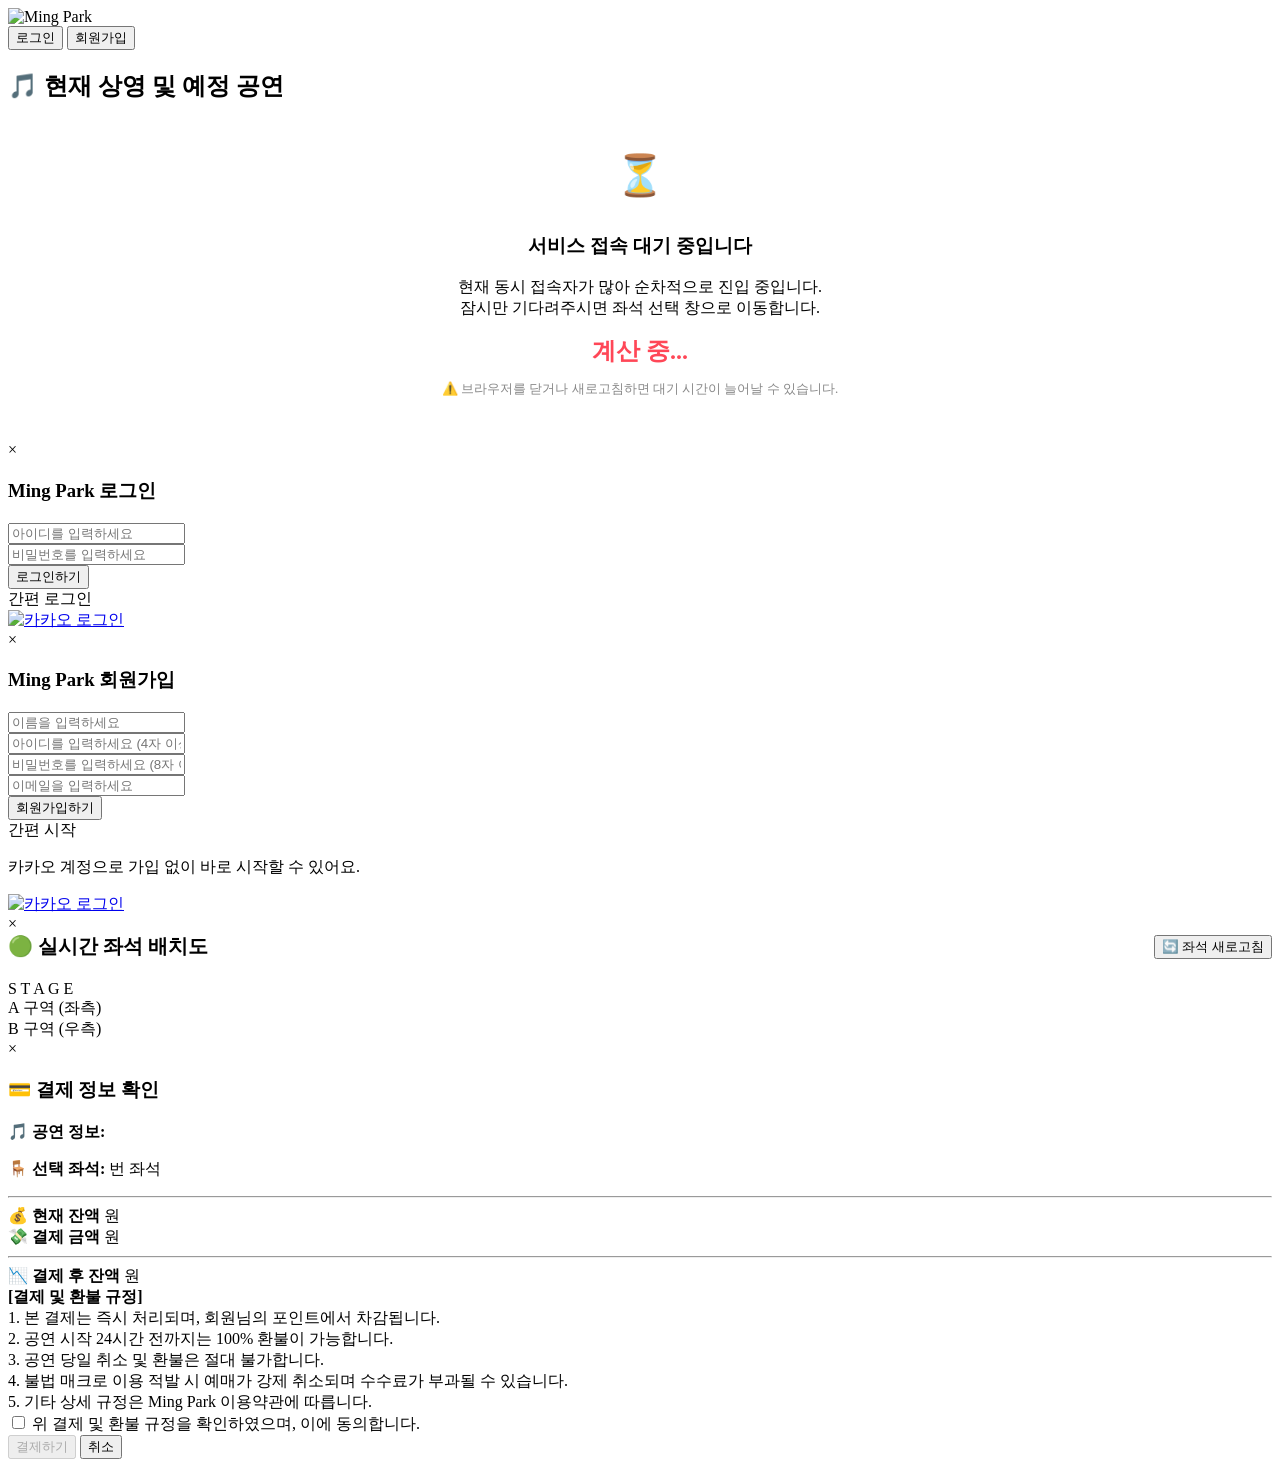
==== commit 24ce4b49: "feat: 회원가입 흐름을 모달 기반으로 정리" ====
--- a/src/main/resources/static/index.html
+++ b/src/main/resources/static/index.html
@@ -4,7 +4,6 @@
     <meta charset="UTF-8">
     <title>Ming Park - 인기 공연 예매</title>
     <link rel="stylesheet" href="/css/style.css">
-<<<<<<< HEAD
     <script src="/js/mypage.js" defer></script>
     <style>
         /* 💡 점 3개(케밥 메뉴)를 위한 추가 CSS */
@@ -27,8 +26,7 @@
             color: #dc3545; font-weight: bold; cursor: pointer; text-align: center;
         }
         .kebab-dropdown button:hover { background: #f8d7da; }
-=======
-    <style>
+
         /* 대기열 전용 심플 스타일링 추가 */
         .waiting-box {
             text-align: center;
@@ -47,7 +45,13 @@
             font-weight: bold;
             margin: 10px 0;
         }
->>>>>>> 27f6d109f98f02616984f5c29fa48352252f9d0d
+        .signup-condition {
+            display: block;
+            margin-top: 6px;
+            color: #777;
+            font-size: 12px;
+            line-height: 1.4;
+        }
     </style>
 </head>
 <body>
@@ -103,10 +107,18 @@
     <div class="modal-box">
         <span class="modal-close" onclick="closeModal('signup-modal')">&times;</span>
         <h3>Ming Park 회원가입</h3>
-        <div class="input-group"><input type="text" id="newName" placeholder="이름을 입력하세요"></div>
-        <div class="input-group"><input type="text" id="newLoginId" placeholder="아이디를 입력하세요 (4자 이상)"></div>
-        <div class="input-group"><input type="password" id="newPassword" placeholder="비밀번호를 입력하세요 (8자 이상)"></div>
-        <div class="input-group"><input type="email" id="newEmail" placeholder="이메일을 입력하세요"></div>
+        <div class="input-group">
+            <input type="text" id="newName" placeholder="이름을 입력하세요">
+        </div>
+        <div class="input-group">
+            <input type="text" id="newLoginId" placeholder="아이디를 입력하세요 (4자 이상)">
+        </div>
+        <div class="input-group">
+            <input type="password" id="newPassword" placeholder="비밀번호를 입력하세요 (8자 이상)">
+        </div>
+        <div class="input-group">
+            <input type="email" id="newEmail" placeholder="이메일을 입력하세요">
+        </div>
         <button class="modal-submit" onclick="handleSignup()">회원가입하기</button>
         <div class="modal-divider">간편 시작</div>
         <p class="social-hint">카카오 계정으로 가입 없이 바로 시작할 수 있어요.</p>
@@ -198,9 +210,15 @@
 
         const urlParams = new URLSearchParams(window.location.search);
         const targetId = urlParams.get('target');
+        const modal = urlParams.get('modal');
 
         if (targetId) {
             loadConcertDetail(targetId);
+        }
+
+        if (modal === 'signup') {
+            openModal('signup-modal');
+            window.history.replaceState({}, document.title, '/index.html');
         }
     };
 
@@ -262,26 +280,83 @@
                     localStorage.setItem("loginMemberRole", result.role);
                     closeModal('login-modal');
                     checkLoginStatus();
-                    loadConcerts(currentPage); // 💡 로그인 시 관리자 메뉴 확인을 위해 목록 새로고침
+                    loadConcerts(currentPage); // 로그인 시 관리자 메뉴 확인을 위해 목록 새로고침
                 } else { alert('정보를 다시 확인해주세요.'); }
             });
     }
 
     function handleSignup() {
-        const name = document.getElementById('newName').value;
-        const loginId = document.getElementById('newLoginId').value;
-        const password = document.getElementById('newPassword').value;
-        const email = document.getElementById('newEmail').value;
+        const nameInput = document.getElementById('newName');
+        const loginIdInput = document.getElementById('newLoginId');
+        const passwordInput = document.getElementById('newPassword');
+        const emailInput = document.getElementById('newEmail');
+
+        const name = nameInput.value.trim();
+        const loginId = loginIdInput.value.trim();
+        const password = passwordInput.value;
+        const email = emailInput.value.trim();
+
+        if (!name) {
+            alert('이름을 입력해주세요.');
+            nameInput.focus();
+            return;
+        }
+
+        if (name.length > 20) {
+            alert('이름은 20자 이하로 입력해주세요.');
+            nameInput.focus();
+            return;
+        }
+
+        if (loginId.length < 4 || loginId.length > 50) {
+            alert('아이디는 4자 이상 50자 이하로 입력해주세요.');
+            loginIdInput.focus();
+            return;
+        }
+
+        if (password.length < 8 || password.length > 100) {
+            alert('비밀번호는 8자 이상 100자 이하로 입력해주세요.');
+            passwordInput.focus();
+            return;
+        }
+
+        const emailPattern = /^[^\s@]+@[^\s@]+\.[^\s@]+$/;
+        if (!emailPattern.test(email) || email.length > 100) {
+            alert('올바른 이메일 형식으로 100자 이하로 입력해주세요.');
+            emailInput.focus();
+            return;
+        }
+
         fetch('/members/signup', {
             method: 'POST',
             headers: { 'Content-Type': 'application/json' },
             body: JSON.stringify({ name, loginId, password, email })
         })
-            .then(res => res.json())
+            .then(async res => {
+                const result = await res.json();
+
+                if (!res.ok) {
+                    if (result.status === 'duplicate') {
+                        throw new Error('이미 사용 중인 아이디입니다.');
+                    }
+
+                    if (result.status === 'validation_error') {
+                        throw new Error('회원가입 조건에 맞게 입력해주세요.');
+                    }
+
+                    throw new Error('회원가입에 실패했습니다.');
+                }
+
+                return result;
+            })
             .then(result => {
                 if (result.status === 'success') {
                     alert('회원가입 완료!'); closeModal('signup-modal'); openModal('login-modal');
                 }
+            })
+            .catch(error => {
+                alert(error.message || '회원가입에 실패했습니다. 아이디 중복 혹은 입력값을 확인해 주세요.');
+                console.error('Error:', error);
             });
     }
 
@@ -354,7 +429,7 @@
             });
     }
 
-    // 💡 loadConcerts: 관리자일 때만 카드 우측 상단에 점 3개 메뉴 렌더링
+    // loadConcerts: 관리자일 때만 카드 우측 상단에 점 3개 메뉴 렌더링
     function loadConcerts(page) {
         currentPage = page;
         fetch(`/api/concerts?page=${page}&size=6`)
@@ -371,12 +446,12 @@
                     card.className = 'concert-card';
                     card.onclick = () => loadConcertDetail(concert.concertId);
 
-                    // 💡 점 3개(케밥 메뉴) HTML. 이벤트 버블링 방지 처리 포함
+                    // 점 3개(케밥 메뉴) HTML. 이벤트 버블링 방지 처리 포함
                     const kebabHtml = isAdmin ? `
     <div class="kebab-menu" onclick="event.stopPropagation()">
         <button class="kebab-btn" onclick="toggleKebabMenu(event, ${concert.concertId})">⋮</button>
         <div id="dropdown-${concert.concertId}" class="kebab-dropdown">
-            <button onclick="editConcertAction(${concert.concertId})">공연 수정</button> <!-- 💡 추가 -->
+            <button onclick="editConcertAction(${concert.concertId})">공연 수정</button>
             <button onclick="deleteConcertAction(event, ${concert.concertId})">공연 삭제</button>
         </div>
     </div>
@@ -431,7 +506,7 @@
             .catch(() => alert("공연 상세 정보를 불러오는 데 실패했습니다."));
     }
 
-    /* 🌟 [수정] 2. 예매하기 클릭 시 대기열 참가 프로세스로 전면 교체 */
+    /*  예매하기 클릭 시 대기열 참가 프로세스로 전면 교체 */
     function tryReserve() {
         const loginUser = localStorage.getItem("loginMemberName");
         if (!loginUser) {
@@ -466,7 +541,7 @@
             });
     }
 
-    /* 🌟 [추가] 3. 1초 간격 실시간 대기 순번 추적 타이머 함수 */
+    /* 1초 간격 실시간 대기 순번 추적 타이머 함수 */
     function startWaitingPolling() {
         if (pollingIntervalId) clearInterval(pollingIntervalId);
 
@@ -717,7 +792,7 @@
         document.getElementById("btn-pay-submit").disabled = !isChecked;
     }
 
-    // 💡 점 3개 팝업 메뉴 토글 함수
+    // 점 3개 팝업 메뉴 토글 함수
     function toggleKebabMenu(event, concertId) {
         event.stopPropagation(); // 카드 클릭(상세페이지 이동) 방지
         const dropdown = document.getElementById(`dropdown-${concertId}`);
@@ -729,7 +804,7 @@
         dropdown.classList.toggle('show');
     }
 
-    // 💡 실제 공연 삭제 호출 함수
+    // 실제 공연 삭제 호출 함수
     function deleteConcertAction(event, concertId) {
         event.stopPropagation(); // 카드 클릭 방지
         if (!confirm("⚠️ 정말 이 공연을 삭제하시겠습니까? 연결된 좌석과 예매 내역이 모두 삭제됩니다.")) {
@@ -756,7 +831,7 @@
             });
     }
 
-    // 💡 빈 화면 클릭 시 열려있는 팝업 메뉴 모두 닫기
+    // 빈 화면 클릭 시 열려있는 팝업 메뉴 모두 닫기
     document.addEventListener('click', function() {
         document.querySelectorAll('.kebab-dropdown').forEach(el => {
             el.classList.remove('show');
@@ -775,4 +850,4 @@
     }
 </script>
 </body>
-</html>+</html>
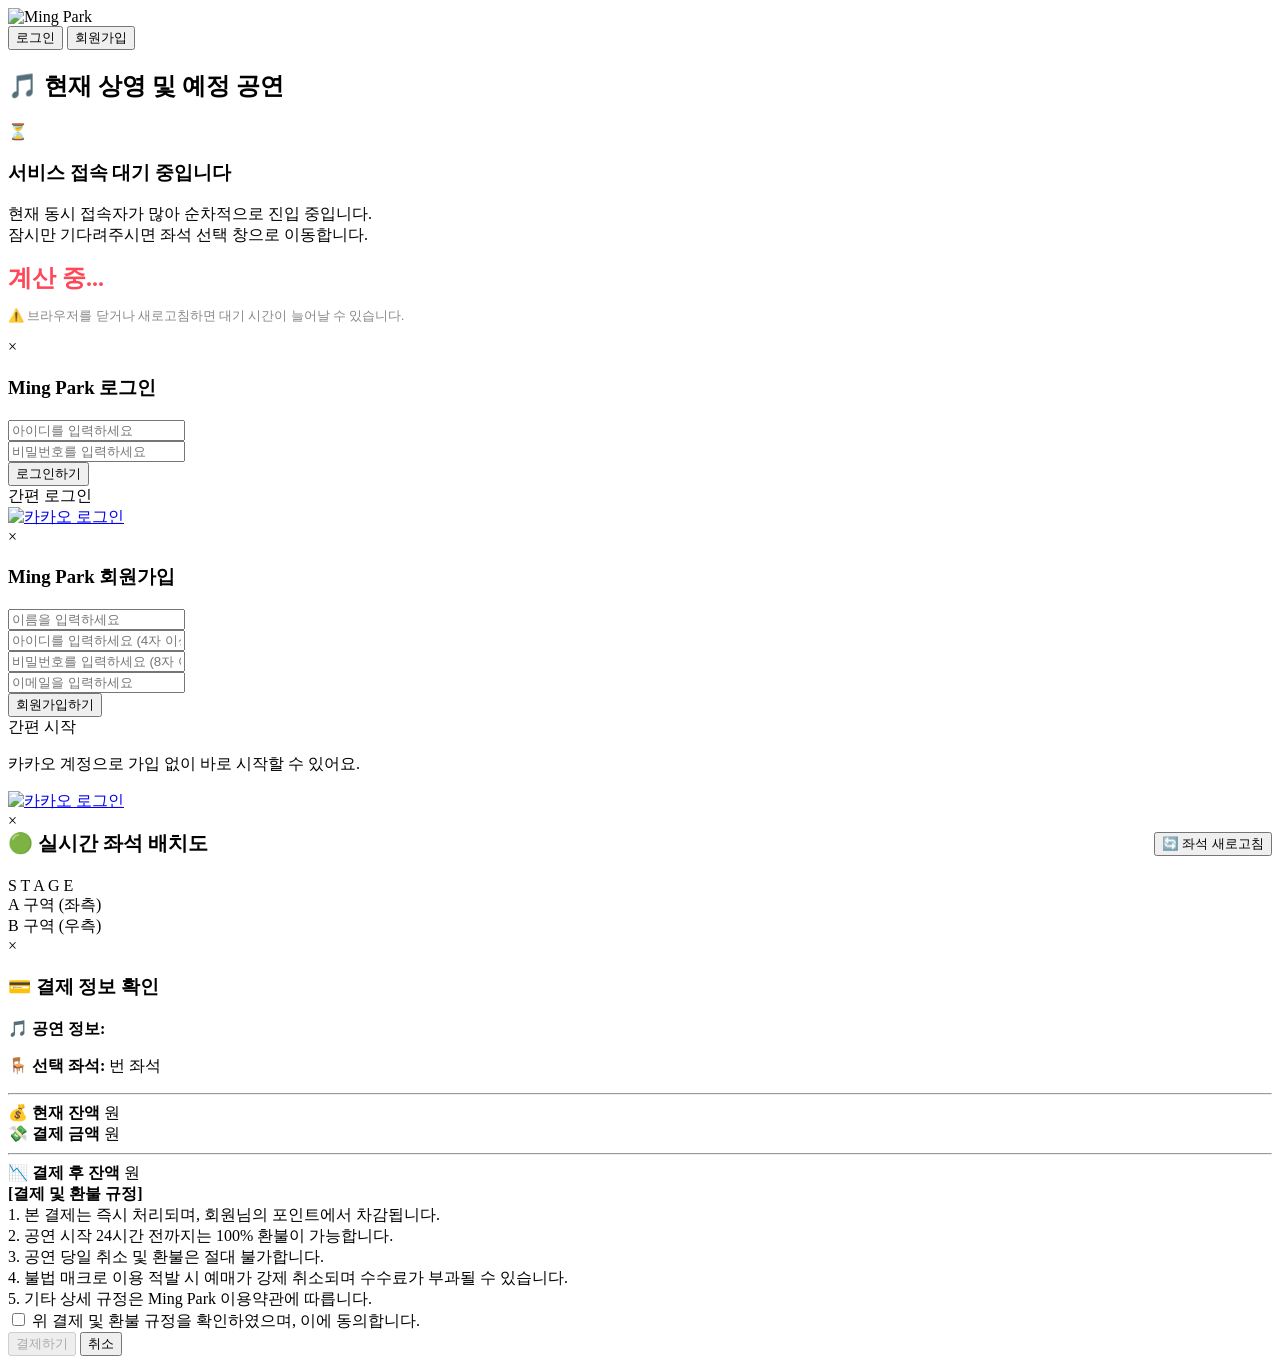
==== commit cada0add: "feat : 좌석 임시 점유 시간 초과시 알림후 실패처리 구현" ====
--- a/src/main/resources/static/index.html
+++ b/src/main/resources/static/index.html
@@ -6,7 +6,7 @@
     <link rel="stylesheet" href="/css/style.css">
     <script src="/js/mypage.js" defer></script>
     <style>
-        /* 💡 점 3개(케밥 메뉴)를 위한 추가 CSS */
+
         .concert-card { position: relative; } /* 메뉴 위치 기준점 */
         .kebab-menu { position: absolute; top: 10px; right: 10px; z-index: 10; }
         .kebab-btn {
@@ -27,8 +27,8 @@
         }
         .kebab-dropdown button:hover { background: #f8d7da; }
 
-        /* 대기열 전용 심플 스타일링 추가 */
-        .waiting-box {
+    <style>
+
             text-align: center;
             padding: 30px;
         }
@@ -44,13 +44,6 @@
             color: #ff4757;
             font-weight: bold;
             margin: 10px 0;
-        }
-        .signup-condition {
-            display: block;
-            margin-top: 6px;
-            color: #777;
-            font-size: 12px;
-            line-height: 1.4;
         }
     </style>
 </head>
@@ -107,18 +100,10 @@
     <div class="modal-box">
         <span class="modal-close" onclick="closeModal('signup-modal')">&times;</span>
         <h3>Ming Park 회원가입</h3>
-        <div class="input-group">
-            <input type="text" id="newName" placeholder="이름을 입력하세요">
-        </div>
-        <div class="input-group">
-            <input type="text" id="newLoginId" placeholder="아이디를 입력하세요 (4자 이상)">
-        </div>
-        <div class="input-group">
-            <input type="password" id="newPassword" placeholder="비밀번호를 입력하세요 (8자 이상)">
-        </div>
-        <div class="input-group">
-            <input type="email" id="newEmail" placeholder="이메일을 입력하세요">
-        </div>
+        <div class="input-group"><input type="text" id="newName" placeholder="이름을 입력하세요"></div>
+        <div class="input-group"><input type="text" id="newLoginId" placeholder="아이디를 입력하세요 (4자 이상)"></div>
+        <div class="input-group"><input type="password" id="newPassword" placeholder="비밀번호를 입력하세요 (8자 이상)"></div>
+        <div class="input-group"><input type="email" id="newEmail" placeholder="이메일을 입력하세요"></div>
         <button class="modal-submit" onclick="handleSignup()">회원가입하기</button>
         <div class="modal-divider">간편 시작</div>
         <p class="social-hint">카카오 계정으로 가입 없이 바로 시작할 수 있어요.</p>
@@ -210,15 +195,9 @@
 
         const urlParams = new URLSearchParams(window.location.search);
         const targetId = urlParams.get('target');
-        const modal = urlParams.get('modal');
 
         if (targetId) {
             loadConcertDetail(targetId);
-        }
-
-        if (modal === 'signup') {
-            openModal('signup-modal');
-            window.history.replaceState({}, document.title, '/index.html');
         }
     };
 
@@ -280,83 +259,26 @@
                     localStorage.setItem("loginMemberRole", result.role);
                     closeModal('login-modal');
                     checkLoginStatus();
-                    loadConcerts(currentPage); // 로그인 시 관리자 메뉴 확인을 위해 목록 새로고침
+                    loadConcerts(currentPage); // 💡 로그인 시 관리자 메뉴 확인을 위해 목록 새로고침
                 } else { alert('정보를 다시 확인해주세요.'); }
             });
     }
 
     function handleSignup() {
-        const nameInput = document.getElementById('newName');
-        const loginIdInput = document.getElementById('newLoginId');
-        const passwordInput = document.getElementById('newPassword');
-        const emailInput = document.getElementById('newEmail');
-
-        const name = nameInput.value.trim();
-        const loginId = loginIdInput.value.trim();
-        const password = passwordInput.value;
-        const email = emailInput.value.trim();
-
-        if (!name) {
-            alert('이름을 입력해주세요.');
-            nameInput.focus();
-            return;
-        }
-
-        if (name.length > 20) {
-            alert('이름은 20자 이하로 입력해주세요.');
-            nameInput.focus();
-            return;
-        }
-
-        if (loginId.length < 4 || loginId.length > 50) {
-            alert('아이디는 4자 이상 50자 이하로 입력해주세요.');
-            loginIdInput.focus();
-            return;
-        }
-
-        if (password.length < 8 || password.length > 100) {
-            alert('비밀번호는 8자 이상 100자 이하로 입력해주세요.');
-            passwordInput.focus();
-            return;
-        }
-
-        const emailPattern = /^[^\s@]+@[^\s@]+\.[^\s@]+$/;
-        if (!emailPattern.test(email) || email.length > 100) {
-            alert('올바른 이메일 형식으로 100자 이하로 입력해주세요.');
-            emailInput.focus();
-            return;
-        }
-
+        const name = document.getElementById('newName').value;
+        const loginId = document.getElementById('newLoginId').value;
+        const password = document.getElementById('newPassword').value;
+        const email = document.getElementById('newEmail').value;
         fetch('/members/signup', {
             method: 'POST',
             headers: { 'Content-Type': 'application/json' },
             body: JSON.stringify({ name, loginId, password, email })
         })
-            .then(async res => {
-                const result = await res.json();
-
-                if (!res.ok) {
-                    if (result.status === 'duplicate') {
-                        throw new Error('이미 사용 중인 아이디입니다.');
-                    }
-
-                    if (result.status === 'validation_error') {
-                        throw new Error('회원가입 조건에 맞게 입력해주세요.');
-                    }
-
-                    throw new Error('회원가입에 실패했습니다.');
-                }
-
-                return result;
-            })
+            .then(res => res.json())
             .then(result => {
                 if (result.status === 'success') {
                     alert('회원가입 완료!'); closeModal('signup-modal'); openModal('login-modal');
                 }
-            })
-            .catch(error => {
-                alert(error.message || '회원가입에 실패했습니다. 아이디 중복 혹은 입력값을 확인해 주세요.');
-                console.error('Error:', error);
             });
     }
 
@@ -429,7 +351,7 @@
             });
     }
 
-    // loadConcerts: 관리자일 때만 카드 우측 상단에 점 3개 메뉴 렌더링
+    // 💡 loadConcerts: 관리자일 때만 카드 우측 상단에 점 3개 메뉴 렌더링
     function loadConcerts(page) {
         currentPage = page;
         fetch(`/api/concerts?page=${page}&size=6`)
@@ -446,12 +368,12 @@
                     card.className = 'concert-card';
                     card.onclick = () => loadConcertDetail(concert.concertId);
 
-                    // 점 3개(케밥 메뉴) HTML. 이벤트 버블링 방지 처리 포함
+                    // 💡 점 3개(케밥 메뉴) HTML. 이벤트 버블링 방지 처리 포함
                     const kebabHtml = isAdmin ? `
     <div class="kebab-menu" onclick="event.stopPropagation()">
         <button class="kebab-btn" onclick="toggleKebabMenu(event, ${concert.concertId})">⋮</button>
         <div id="dropdown-${concert.concertId}" class="kebab-dropdown">
-            <button onclick="editConcertAction(${concert.concertId})">공연 수정</button>
+            <button onclick="editConcertAction(${concert.concertId})">공연 수정</button> <!-- 💡 추가 -->
             <button onclick="deleteConcertAction(event, ${concert.concertId})">공연 삭제</button>
         </div>
     </div>
@@ -506,7 +428,7 @@
             .catch(() => alert("공연 상세 정보를 불러오는 데 실패했습니다."));
     }
 
-    /*  예매하기 클릭 시 대기열 참가 프로세스로 전면 교체 */
+    /* 🌟 [수정] 2. 예매하기 클릭 시 대기열 참가 프로세스로 전면 교체 */
     function tryReserve() {
         const loginUser = localStorage.getItem("loginMemberName");
         if (!loginUser) {
@@ -541,7 +463,7 @@
             });
     }
 
-    /* 1초 간격 실시간 대기 순번 추적 타이머 함수 */
+    /* 🌟 [추가] 3. 1초 간격 실시간 대기 순번 추적 타이머 함수 */
     function startWaitingPolling() {
         if (pollingIntervalId) clearInterval(pollingIntervalId);
 
@@ -720,7 +642,9 @@
         if (res.ok && result.status === "success") {
             alert(result.message || "결제가 완료되었습니다.");
         } else {
-            alert(result.message || "결제에 실패했습니다.");
+            alert(result.message || "결제에 실패했습니다. (시간 초과)");
+            closeModal('payment-modal');
+            loadSeats();
         }
     }
 
@@ -792,7 +716,7 @@
         document.getElementById("btn-pay-submit").disabled = !isChecked;
     }
 
-    // 점 3개 팝업 메뉴 토글 함수
+    // 💡 점 3개 팝업 메뉴 토글 함수
     function toggleKebabMenu(event, concertId) {
         event.stopPropagation(); // 카드 클릭(상세페이지 이동) 방지
         const dropdown = document.getElementById(`dropdown-${concertId}`);
@@ -804,7 +728,7 @@
         dropdown.classList.toggle('show');
     }
 
-    // 실제 공연 삭제 호출 함수
+    // 💡 실제 공연 삭제 호출 함수
     function deleteConcertAction(event, concertId) {
         event.stopPropagation(); // 카드 클릭 방지
         if (!confirm("⚠️ 정말 이 공연을 삭제하시겠습니까? 연결된 좌석과 예매 내역이 모두 삭제됩니다.")) {
@@ -831,7 +755,7 @@
             });
     }
 
-    // 빈 화면 클릭 시 열려있는 팝업 메뉴 모두 닫기
+    // 💡 빈 화면 클릭 시 열려있는 팝업 메뉴 모두 닫기
     document.addEventListener('click', function() {
         document.querySelectorAll('.kebab-dropdown').forEach(el => {
             el.classList.remove('show');
@@ -850,4 +774,4 @@
     }
 </script>
 </body>
-</html>
+</html>
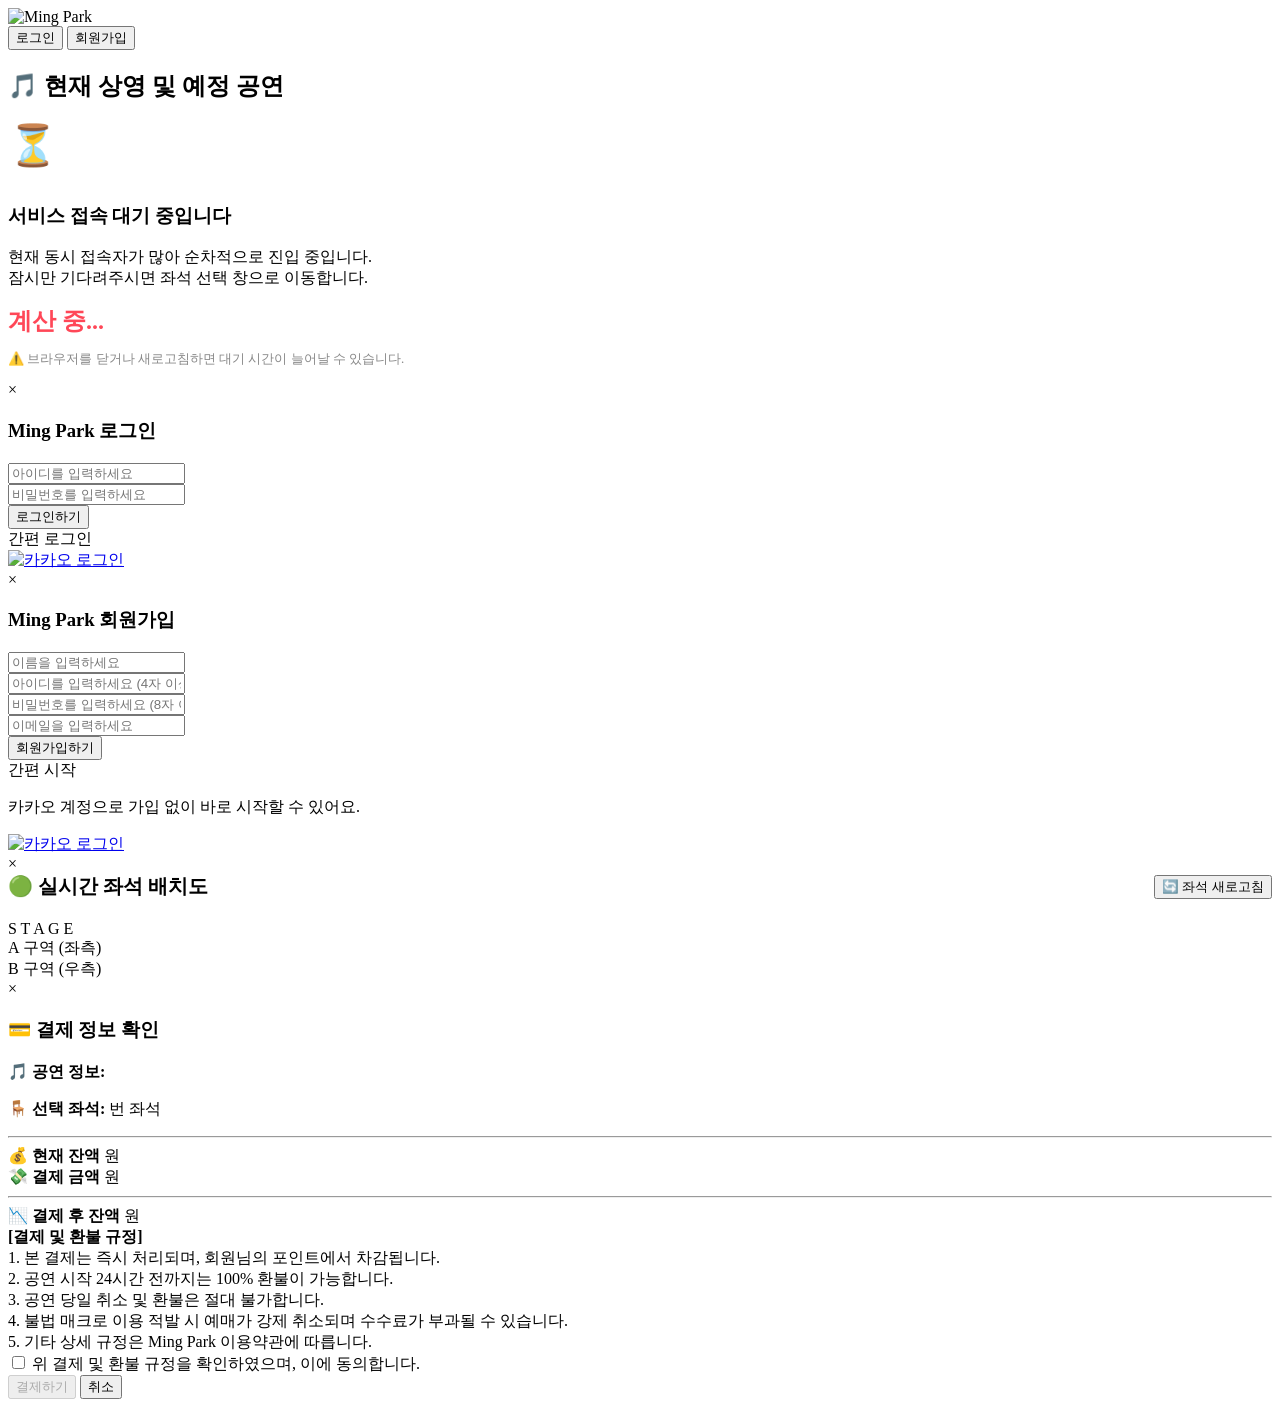
==== commit ee6e0176: "feat : 좌석 임시 점유 시간초과시 결제실패 구현" ====
--- a/src/main/resources/static/index.html
+++ b/src/main/resources/static/index.html
@@ -28,7 +28,7 @@
         .kebab-dropdown button:hover { background: #f8d7da; }
 
     <style>
-
+        .waiting-box {
             text-align: center;
             padding: 30px;
         }
@@ -100,10 +100,18 @@
     <div class="modal-box">
         <span class="modal-close" onclick="closeModal('signup-modal')">&times;</span>
         <h3>Ming Park 회원가입</h3>
-        <div class="input-group"><input type="text" id="newName" placeholder="이름을 입력하세요"></div>
-        <div class="input-group"><input type="text" id="newLoginId" placeholder="아이디를 입력하세요 (4자 이상)"></div>
-        <div class="input-group"><input type="password" id="newPassword" placeholder="비밀번호를 입력하세요 (8자 이상)"></div>
-        <div class="input-group"><input type="email" id="newEmail" placeholder="이메일을 입력하세요"></div>
+        <div class="input-group">
+            <input type="text" id="newName" placeholder="이름을 입력하세요">
+        </div>
+        <div class="input-group">
+            <input type="text" id="newLoginId" placeholder="아이디를 입력하세요 (4자 이상)">
+        </div>
+        <div class="input-group">
+            <input type="password" id="newPassword" placeholder="비밀번호를 입력하세요 (8자 이상)">
+        </div>
+        <div class="input-group">
+            <input type="email" id="newEmail" placeholder="이메일을 입력하세요">
+        </div>
         <button class="modal-submit" onclick="handleSignup()">회원가입하기</button>
         <div class="modal-divider">간편 시작</div>
         <p class="social-hint">카카오 계정으로 가입 없이 바로 시작할 수 있어요.</p>
@@ -195,9 +203,15 @@
 
         const urlParams = new URLSearchParams(window.location.search);
         const targetId = urlParams.get('target');
+        const modal = urlParams.get('modal');
 
         if (targetId) {
             loadConcertDetail(targetId);
+        }
+
+        if (modal === 'signup') {
+            openModal('signup-modal');
+            window.history.replaceState({}, document.title, '/index.html');
         }
     };
 
@@ -259,26 +273,83 @@
                     localStorage.setItem("loginMemberRole", result.role);
                     closeModal('login-modal');
                     checkLoginStatus();
-                    loadConcerts(currentPage); // 💡 로그인 시 관리자 메뉴 확인을 위해 목록 새로고침
+                    loadConcerts(currentPage); // 로그인 시 관리자 메뉴 확인을 위해 목록 새로고침
                 } else { alert('정보를 다시 확인해주세요.'); }
             });
     }
 
     function handleSignup() {
-        const name = document.getElementById('newName').value;
-        const loginId = document.getElementById('newLoginId').value;
-        const password = document.getElementById('newPassword').value;
-        const email = document.getElementById('newEmail').value;
+        const nameInput = document.getElementById('newName');
+        const loginIdInput = document.getElementById('newLoginId');
+        const passwordInput = document.getElementById('newPassword');
+        const emailInput = document.getElementById('newEmail');
+
+        const name = nameInput.value.trim();
+        const loginId = loginIdInput.value.trim();
+        const password = passwordInput.value;
+        const email = emailInput.value.trim();
+
+        if (!name) {
+            alert('이름을 입력해주세요.');
+            nameInput.focus();
+            return;
+        }
+
+        if (name.length > 20) {
+            alert('이름은 20자 이하로 입력해주세요.');
+            nameInput.focus();
+            return;
+        }
+
+        if (loginId.length < 4 || loginId.length > 50) {
+            alert('아이디는 4자 이상 50자 이하로 입력해주세요.');
+            loginIdInput.focus();
+            return;
+        }
+
+        if (password.length < 8 || password.length > 100) {
+            alert('비밀번호는 8자 이상 100자 이하로 입력해주세요.');
+            passwordInput.focus();
+            return;
+        }
+
+        const emailPattern = /^[^\s@]+@[^\s@]+\.[^\s@]+$/;
+        if (!emailPattern.test(email) || email.length > 100) {
+            alert('올바른 이메일 형식으로 100자 이하로 입력해주세요.');
+            emailInput.focus();
+            return;
+        }
+
         fetch('/members/signup', {
             method: 'POST',
             headers: { 'Content-Type': 'application/json' },
             body: JSON.stringify({ name, loginId, password, email })
         })
-            .then(res => res.json())
+            .then(async res => {
+                const result = await res.json();
+
+                if (!res.ok) {
+                    if (result.status === 'duplicate') {
+                        throw new Error('이미 사용 중인 아이디입니다.');
+                    }
+
+                    if (result.status === 'validation_error') {
+                        throw new Error('회원가입 조건에 맞게 입력해주세요.');
+                    }
+
+                    throw new Error('회원가입에 실패했습니다.');
+                }
+
+                return result;
+            })
             .then(result => {
                 if (result.status === 'success') {
                     alert('회원가입 완료!'); closeModal('signup-modal'); openModal('login-modal');
                 }
+            })
+            .catch(error => {
+                alert(error.message || '회원가입에 실패했습니다. 아이디 중복 혹은 입력값을 확인해 주세요.');
+                console.error('Error:', error);
             });
     }
 
@@ -351,7 +422,7 @@
             });
     }
 
-    // 💡 loadConcerts: 관리자일 때만 카드 우측 상단에 점 3개 메뉴 렌더링
+    // loadConcerts: 관리자일 때만 카드 우측 상단에 점 3개 메뉴 렌더링
     function loadConcerts(page) {
         currentPage = page;
         fetch(`/api/concerts?page=${page}&size=6`)
@@ -368,12 +439,12 @@
                     card.className = 'concert-card';
                     card.onclick = () => loadConcertDetail(concert.concertId);
 
-                    // 💡 점 3개(케밥 메뉴) HTML. 이벤트 버블링 방지 처리 포함
+                    // 점 3개(케밥 메뉴) HTML. 이벤트 버블링 방지 처리 포함
                     const kebabHtml = isAdmin ? `
     <div class="kebab-menu" onclick="event.stopPropagation()">
         <button class="kebab-btn" onclick="toggleKebabMenu(event, ${concert.concertId})">⋮</button>
         <div id="dropdown-${concert.concertId}" class="kebab-dropdown">
-            <button onclick="editConcertAction(${concert.concertId})">공연 수정</button> <!-- 💡 추가 -->
+            <button onclick="editConcertAction(${concert.concertId})">공연 수정</button>
             <button onclick="deleteConcertAction(event, ${concert.concertId})">공연 삭제</button>
         </div>
     </div>
@@ -428,7 +499,7 @@
             .catch(() => alert("공연 상세 정보를 불러오는 데 실패했습니다."));
     }
 
-    /* 🌟 [수정] 2. 예매하기 클릭 시 대기열 참가 프로세스로 전면 교체 */
+    /*  예매하기 클릭 시 대기열 참가 프로세스로 전면 교체 */
     function tryReserve() {
         const loginUser = localStorage.getItem("loginMemberName");
         if (!loginUser) {
@@ -463,7 +534,7 @@
             });
     }
 
-    /* 🌟 [추가] 3. 1초 간격 실시간 대기 순번 추적 타이머 함수 */
+    /* 1초 간격 실시간 대기 순번 추적 타이머 함수 */
     function startWaitingPolling() {
         if (pollingIntervalId) clearInterval(pollingIntervalId);
 
@@ -716,7 +787,7 @@
         document.getElementById("btn-pay-submit").disabled = !isChecked;
     }
 
-    // 💡 점 3개 팝업 메뉴 토글 함수
+    // 점 3개 팝업 메뉴 토글 함수
     function toggleKebabMenu(event, concertId) {
         event.stopPropagation(); // 카드 클릭(상세페이지 이동) 방지
         const dropdown = document.getElementById(`dropdown-${concertId}`);
@@ -728,7 +799,7 @@
         dropdown.classList.toggle('show');
     }
 
-    // 💡 실제 공연 삭제 호출 함수
+    // 실제 공연 삭제 호출 함수
     function deleteConcertAction(event, concertId) {
         event.stopPropagation(); // 카드 클릭 방지
         if (!confirm("⚠️ 정말 이 공연을 삭제하시겠습니까? 연결된 좌석과 예매 내역이 모두 삭제됩니다.")) {
@@ -755,7 +826,7 @@
             });
     }
 
-    // 💡 빈 화면 클릭 시 열려있는 팝업 메뉴 모두 닫기
+    // 빈 화면 클릭 시 열려있는 팝업 메뉴 모두 닫기
     document.addEventListener('click', function() {
         document.querySelectorAll('.kebab-dropdown').forEach(el => {
             el.classList.remove('show');
@@ -774,4 +845,4 @@
     }
 </script>
 </body>
-</html>+</html>
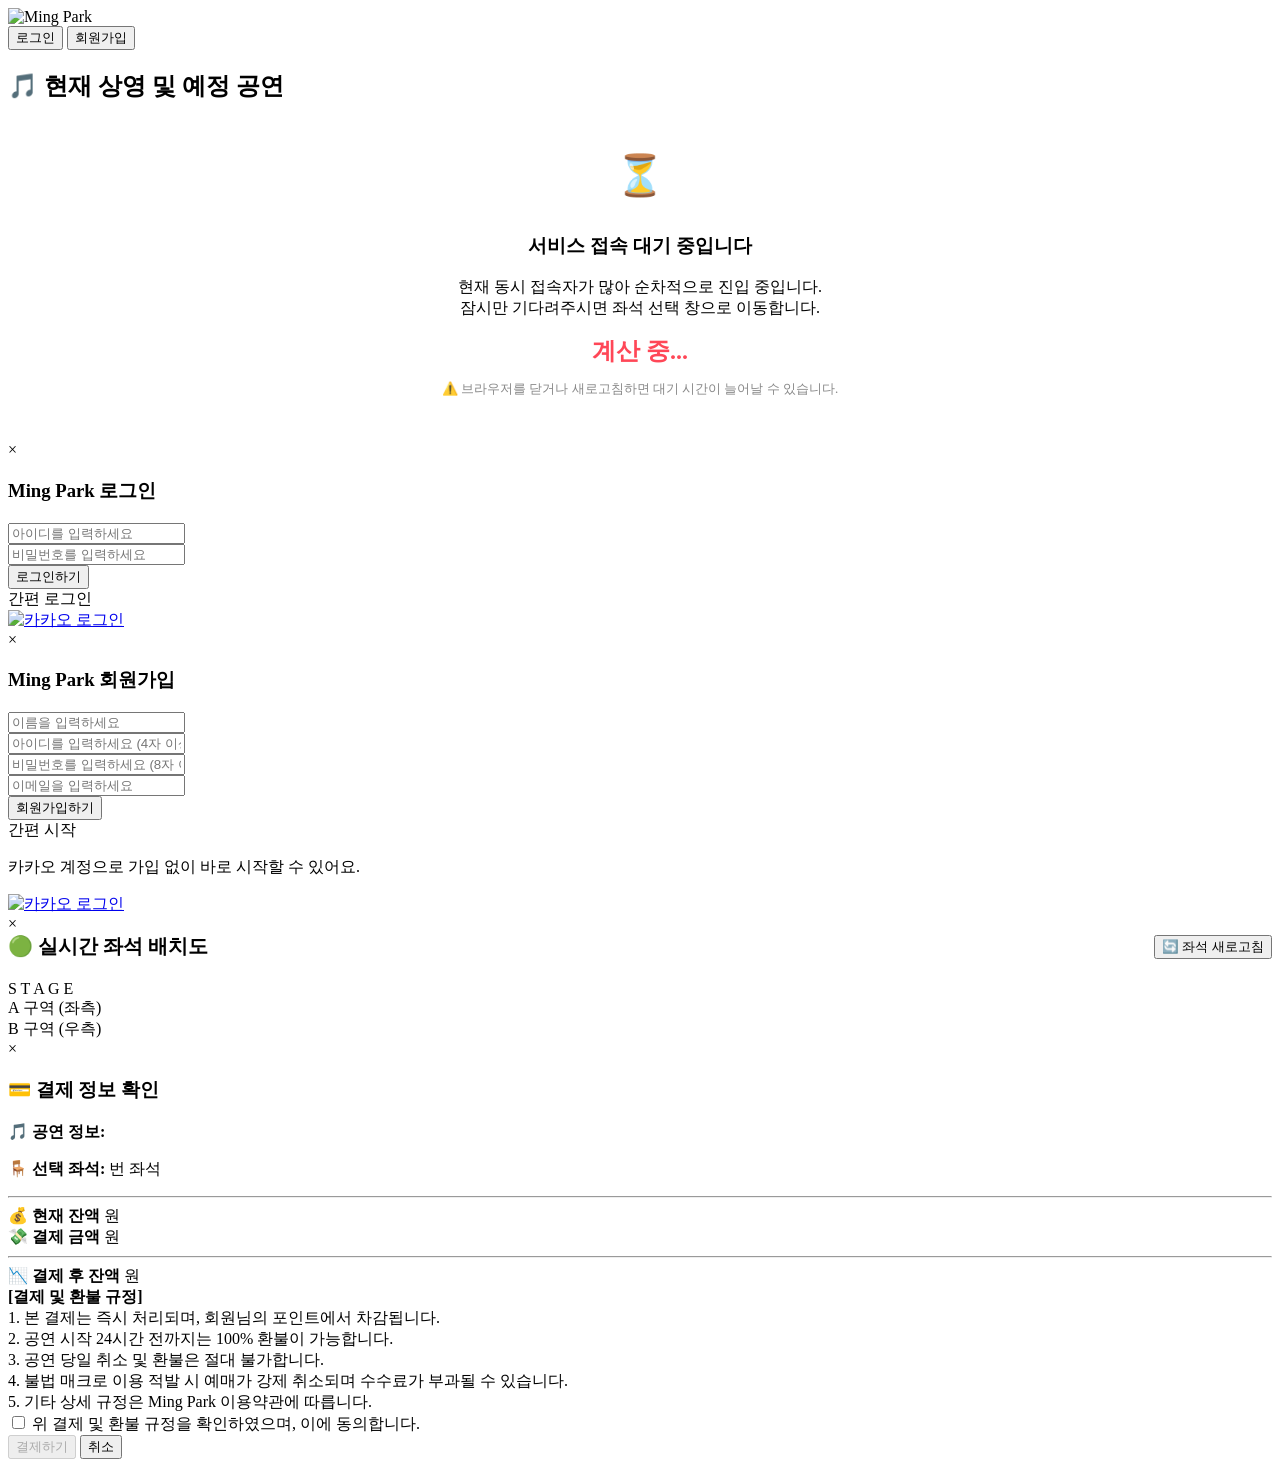
==== commit 354d84cf: "refactor: register.html 자바독 수정수정" ====
--- a/src/main/resources/static/index.html
+++ b/src/main/resources/static/index.html
@@ -6,7 +6,7 @@
     <link rel="stylesheet" href="/css/style.css">
     <script src="/js/mypage.js" defer></script>
     <style>
-
+        /* 💡 점 3개(케밥 메뉴)를 위한 추가 CSS */
         .concert-card { position: relative; } /* 메뉴 위치 기준점 */
         .kebab-menu { position: absolute; top: 10px; right: 10px; z-index: 10; }
         .kebab-btn {
@@ -27,7 +27,7 @@
         }
         .kebab-dropdown button:hover { background: #f8d7da; }
 
-    <style>
+        /* 대기열 전용 심플 스타일링 추가 */
         .waiting-box {
             text-align: center;
             padding: 30px;
@@ -44,6 +44,13 @@
             color: #ff4757;
             font-weight: bold;
             margin: 10px 0;
+        }
+        .signup-condition {
+            display: block;
+            margin-top: 6px;
+            color: #777;
+            font-size: 12px;
+            line-height: 1.4;
         }
     </style>
 </head>
@@ -515,7 +522,14 @@
         document.getElementById('queue-wait-count').innerText = "대기열 등록 중...";
 
         fetch(`/api/concerts/${targetConcertId}/waiting/join`, { method: 'POST', credentials: 'include' })
-            .then(res => res.json())
+            .then(res => {
+                // 대기열 최초 진입 시 세션이 이미 만료되어 있다면 가드 작동
+                if (res.status === 401) {
+                    handle401Error();
+                    throw new Error("세션 만료로 인한 대기열 진입 차단");
+                }
+                return res.json();
+            })
             .then(data => {
                 if (data.status === 'ALLOWED') {
                     // 이미 허가된 유저인 경우 즉시 좌석 선택창으로 워프
@@ -713,9 +727,7 @@
         if (res.ok && result.status === "success") {
             alert(result.message || "결제가 완료되었습니다.");
         } else {
-            alert(result.message || "결제에 실패했습니다. (시간 초과)");
-            closeModal('payment-modal');
-            loadSeats();
+            alert(result.message || "결제에 실패했습니다.");
         }
     }
 
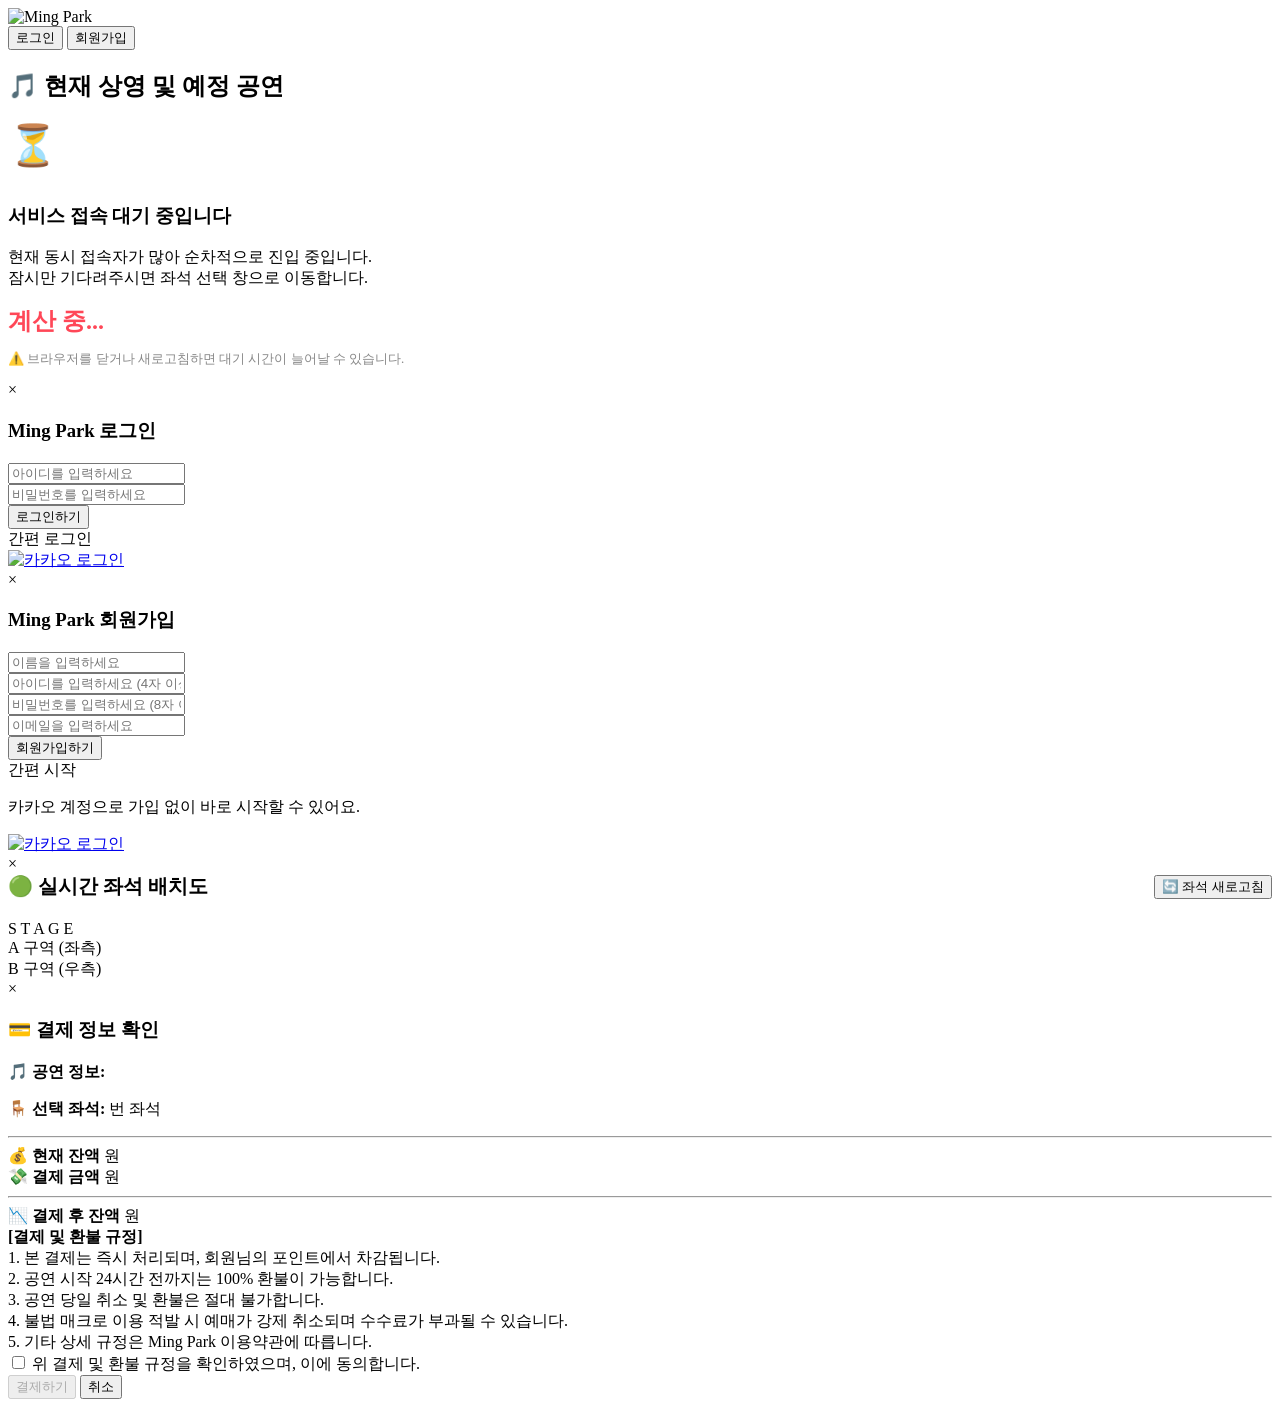
==== commit 3babbd8a: "Merge branch 'dev' into Yunbranch" ====
--- a/src/main/resources/static/index.html
+++ b/src/main/resources/static/index.html
@@ -6,7 +6,7 @@
     <link rel="stylesheet" href="/css/style.css">
     <script src="/js/mypage.js" defer></script>
     <style>
-        /* 💡 점 3개(케밥 메뉴)를 위한 추가 CSS */
+
         .concert-card { position: relative; } /* 메뉴 위치 기준점 */
         .kebab-menu { position: absolute; top: 10px; right: 10px; z-index: 10; }
         .kebab-btn {
@@ -27,7 +27,7 @@
         }
         .kebab-dropdown button:hover { background: #f8d7da; }
 
-        /* 대기열 전용 심플 스타일링 추가 */
+    <style>
         .waiting-box {
             text-align: center;
             padding: 30px;
@@ -44,13 +44,6 @@
             color: #ff4757;
             font-weight: bold;
             margin: 10px 0;
-        }
-        .signup-condition {
-            display: block;
-            margin-top: 6px;
-            color: #777;
-            font-size: 12px;
-            line-height: 1.4;
         }
     </style>
 </head>
@@ -727,7 +720,9 @@
         if (res.ok && result.status === "success") {
             alert(result.message || "결제가 완료되었습니다.");
         } else {
-            alert(result.message || "결제에 실패했습니다.");
+            alert(result.message || "결제에 실패했습니다. (시간 초과)");
+            closeModal('payment-modal');
+            loadSeats();
         }
     }
 
